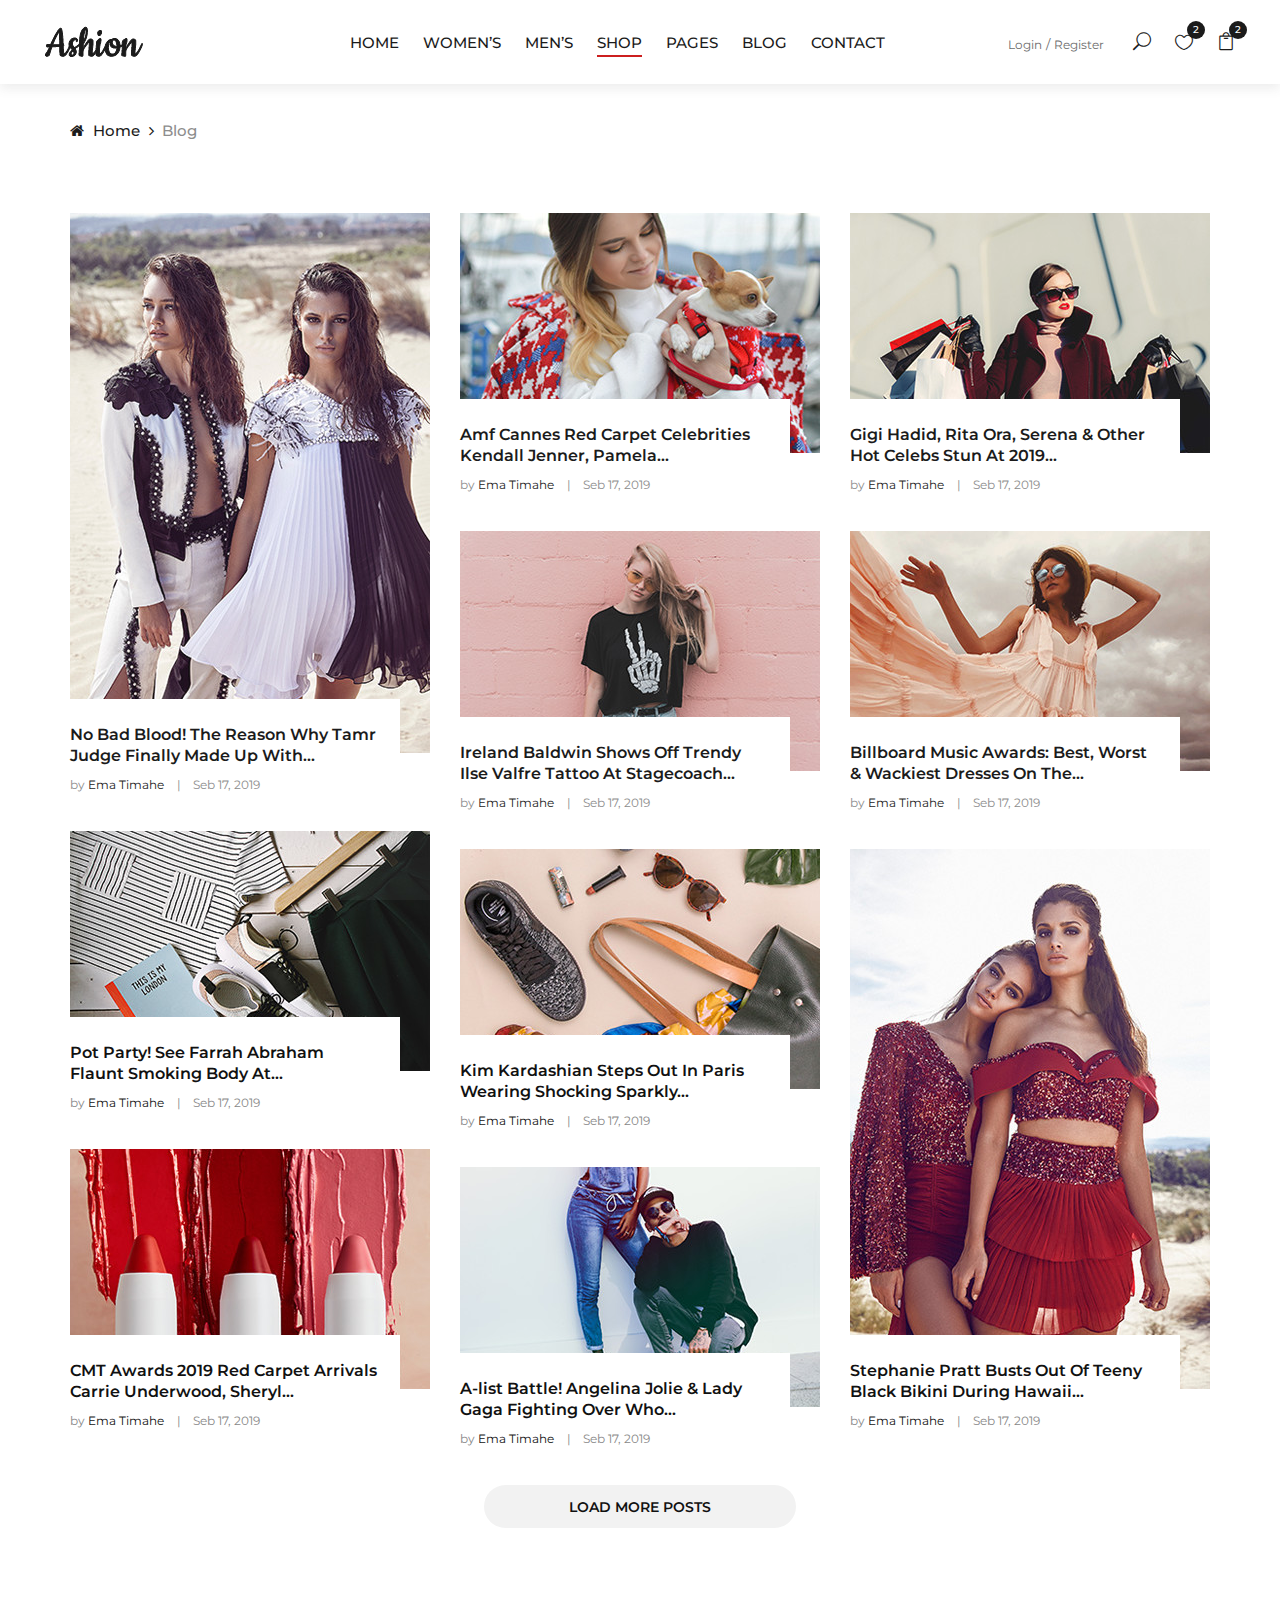
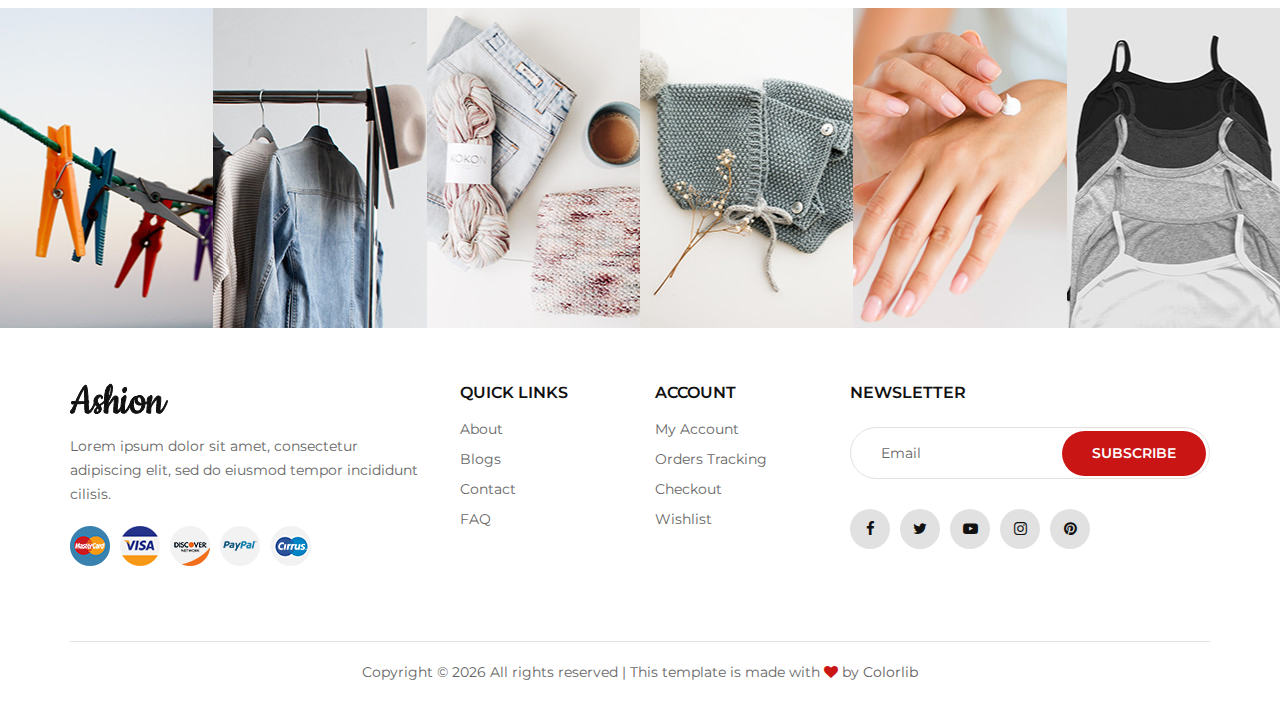
==== blog.html @ 464a0f7b "first commit" ====
<!DOCTYPE html>
<html lang="zxx">

<head>
    <meta charset="UTF-8">
    <meta name="description" content="Ashion Template">
    <meta name="keywords" content="Ashion, unica, creative, html">
    <meta name="viewport" content="width=device-width, initial-scale=1.0">
    <meta http-equiv="X-UA-Compatible" content="ie=edge">
    <title>Ashion | Template</title>

    <!-- Google Font -->
    <link href="https://fonts.googleapis.com/css2?family=Cookie&display=swap" rel="stylesheet">
    <link href="https://fonts.googleapis.com/css2?family=Montserrat:wght@400;500;600;700;800;900&display=swap"
    rel="stylesheet">

    <!-- Css Styles -->
    <link rel="stylesheet" href="css/bootstrap.min.css" type="text/css">
    <link rel="stylesheet" href="css/font-awesome.min.css" type="text/css">
    <link rel="stylesheet" href="css/elegant-icons.css" type="text/css">
    <link rel="stylesheet" href="css/jquery-ui.min.css" type="text/css">
    <link rel="stylesheet" href="css/magnific-popup.css" type="text/css">
    <link rel="stylesheet" href="css/owl.carousel.min.css" type="text/css">
    <link rel="stylesheet" href="css/slicknav.min.css" type="text/css">
    <link rel="stylesheet" href="css/style.css" type="text/css">
</head>

<body>
    <!-- Page Preloder -->
    <div id="preloder">
        <div class="loader"></div>
    </div>

    <!-- Offcanvas Menu Begin -->
    <div class="offcanvas-menu-overlay"></div>
    <div class="offcanvas-menu-wrapper">
        <div class="offcanvas__close">+</div>
        <ul class="offcanvas__widget">
            <li><span class="icon_search search-switch"></span></li>
            <li><a href="#"><span class="icon_heart_alt"></span>
                <div class="tip">2</div>
            </a></li>
            <li><a href="#"><span class="icon_bag_alt"></span>
                <div class="tip">2</div>
            </a></li>
        </ul>
        <div class="offcanvas__logo">
            <a href="./index.html"><img src="img/logo.png" alt=""></a>
        </div>
        <div id="mobile-menu-wrap"></div>
        <div class="offcanvas__auth">
            <a href="#">Login</a>
            <a href="#">Register</a>
        </div>
    </div>
    <!-- Offcanvas Menu End -->

    <!-- Header Section Begin -->
    <header class="header">
        <div class="container-fluid">
            <div class="row">
                <div class="col-xl-3 col-lg-2">
                    <div class="header__logo">
                        <a href="./index.html"><img src="img/logo.png" alt=""></a>
                    </div>
                </div>
                <div class="col-xl-6 col-lg-7">
                    <nav class="header__menu">
                        <ul>
                            <li><a href="./index.html">Home</a></li>
                            <li><a href="#">Women’s</a></li>
                            <li><a href="#">Men’s</a></li>
                            <li class="active"><a href="./shop.html">Shop</a></li>
                            <li><a href="#">Pages</a>
                                <ul class="dropdown">
                                    <li><a href="./product-details.html">Product Details</a></li>
                                    <li><a href="./shop-cart.html">Shop Cart</a></li>
                                    <li><a href="./checkout.html">Checkout</a></li>
                                    <li><a href="./blog-details.html">Blog Details</a></li>
                                </ul>
                            </li>
                            <li><a href="./blog.html">Blog</a></li>
                            <li><a href="./contact.html">Contact</a></li>
                        </ul>
                    </nav>
                </div>
                <div class="col-lg-3">
                    <div class="header__right">
                        <div class="header__right__auth">
                            <a href="#">Login</a>
                            <a href="#">Register</a>
                        </div>
                        <ul class="header__right__widget">
                            <li><span class="icon_search search-switch"></span></li>
                            <li><a href="#"><span class="icon_heart_alt"></span>
                                <div class="tip">2</div>
                            </a></li>
                            <li><a href="#"><span class="icon_bag_alt"></span>
                                <div class="tip">2</div>
                            </a></li>
                        </ul>
                    </div>
                </div>
            </div>
            <div class="canvas__open">
                <i class="fa fa-bars"></i>
            </div>
        </div>
    </header>
    <!-- Header Section End -->

    <!-- Breadcrumb Begin -->
    <div class="breadcrumb-option">
        <div class="container">
            <div class="row">
                <div class="col-lg-12">
                    <div class="breadcrumb__links">
                        <a href="./index.html"><i class="fa fa-home"></i> Home</a>
                        <span>Blog</span>
                    </div>
                </div>
            </div>
        </div>
    </div>
    <!-- Breadcrumb End -->

    <!-- Blog Section Begin -->
    <section class="blog spad">
        <div class="container">
            <div class="row">
                <div class="col-lg-4 col-md-4 col-sm-6">
                    <div class="blog__item">
                        <div class="blog__item__pic large__item set-bg" data-setbg="img/blog/blog-1.jpg"></div>
                        <div class="blog__item__text">
                            <h6><a href="#">No Bad Blood! The Reason Why Tamr Judge Finally Made Up With...</a></h6>
                            <ul>
                                <li>by <span>Ema Timahe</span></li>
                                <li>Seb 17, 2019</li>
                            </ul>
                        </div>
                    </div>
                    <div class="blog__item">
                        <div class="blog__item__pic set-bg" data-setbg="img/blog/blog-7.jpg"></div>
                        <div class="blog__item__text">
                            <h6><a href="#">Pot Party! See Farrah Abraham Flaunt Smoking Body At...</a></h6>
                            <ul>
                                <li>by <span>Ema Timahe</span></li>
                                <li>Seb 17, 2019</li>
                            </ul>
                        </div>
                    </div>
                    <div class="blog__item">
                        <div class="blog__item__pic set-bg" data-setbg="img/blog/blog-9.jpg"></div>
                        <div class="blog__item__text">
                            <h6><a href="#">CMT Awards 2019 Red Carpet Arrivals Carrie Underwood, Sheryl...</a></h6>
                            <ul>
                                <li>by <span>Ema Timahe</span></li>
                                <li>Seb 17, 2019</li>
                            </ul>
                        </div>
                    </div>
                </div>
                <div class="col-lg-4 col-md-4 col-sm-6">
                    <div class="blog__item">
                        <div class="blog__item__pic set-bg" data-setbg="img/blog/blog-2.jpg"></div>
                        <div class="blog__item__text">
                            <h6><a href="#">Amf Cannes Red Carpet Celebrities Kendall Jenner, Pamela...</a></h6>
                            <ul>
                                <li>by <span>Ema Timahe</span></li>
                                <li>Seb 17, 2019</li>
                            </ul>
                        </div>
                    </div>
                    <div class="blog__item">
                        <div class="blog__item__pic set-bg" data-setbg="img/blog/blog-4.jpg"></div>
                        <div class="blog__item__text">
                            <h6><a href="#">Ireland Baldwin Shows Off Trendy Ilse Valfre Tattoo At Stagecoach...</a>
                            </h6>
                            <ul>
                                <li>by <span>Ema Timahe</span></li>
                                <li>Seb 17, 2019</li>
                            </ul>
                        </div>
                    </div>
                    <div class="blog__item">
                        <div class="blog__item__pic set-bg" data-setbg="img/blog/blog-8.jpg"></div>
                        <div class="blog__item__text">
                            <h6><a href="#">Kim Kardashian Steps Out In Paris Wearing Shocking Sparkly...</a></h6>
                            <ul>
                                <li>by <span>Ema Timahe</span></li>
                                <li>Seb 17, 2019</li>
                            </ul>
                        </div>
                    </div>
                    <div class="blog__item">
                        <div class="blog__item__pic set-bg" data-setbg="img/blog/blog-10.jpg"></div>
                        <div class="blog__item__text">
                            <h6><a href="#">A-list Battle! Angelina Jolie & Lady Gaga Fighting Over Who...</a></h6>
                            <ul>
                                <li>by <span>Ema Timahe</span></li>
                                <li>Seb 17, 2019</li>
                            </ul>
                        </div>
                    </div>
                </div>
                <div class="col-lg-4 col-md-4 col-sm-6">
                    <div class="blog__item">
                        <div class="blog__item__pic set-bg" data-setbg="img/blog/blog-3.jpg"></div>
                        <div class="blog__item__text">
                            <h6><a href="#">Gigi Hadid, Rita Ora, Serena & Other Hot Celebs Stun At 2019...</a></h6>
                            <ul>
                                <li>by <span>Ema Timahe</span></li>
                                <li>Seb 17, 2019</li>
                            </ul>
                        </div>
                    </div>
                    <div class="blog__item">
                        <div class="blog__item__pic set-bg" data-setbg="img/blog/blog-5.jpg"></div>
                        <div class="blog__item__text">
                            <h6><a href="#">Billboard Music Awards: Best, Worst & Wackiest Dresses On The...</a></h6>
                            <ul>
                                <li>by <span>Ema Timahe</span></li>
                                <li>Seb 17, 2019</li>
                            </ul>
                        </div>
                    </div>
                    <div class="blog__item">
                        <div class="blog__item__pic large__item set-bg" data-setbg="img/blog/blog-6.jpg"></div>
                        <div class="blog__item__text">
                            <h6><a href="#">Stephanie Pratt Busts Out Of Teeny Black Bikini During Hawaii...</a></h6>
                            <ul>
                                <li>by <span>Ema Timahe</span></li>
                                <li>Seb 17, 2019</li>
                            </ul>
                        </div>
                    </div>
                </div>
                <div class="col-lg-12 text-center">
                    <a href="#" class="primary-btn load-btn">Load more posts</a>
                </div>
            </div>
        </div>
    </section>
    <!-- Blog Section End -->

    <!-- Instagram Begin -->
    <div class="instagram">
        <div class="container-fluid">
            <div class="row">
                <div class="col-lg-2 col-md-4 col-sm-4 p-0">
                    <div class="instagram__item set-bg" data-setbg="img/instagram/insta-1.jpg">
                        <div class="instagram__text">
                            <i class="fa fa-instagram"></i>
                            <a href="#">@ ashion_shop</a>
                        </div>
                    </div>
                </div>
                <div class="col-lg-2 col-md-4 col-sm-4 p-0">
                    <div class="instagram__item set-bg" data-setbg="img/instagram/insta-2.jpg">
                        <div class="instagram__text">
                            <i class="fa fa-instagram"></i>
                            <a href="#">@ ashion_shop</a>
                        </div>
                    </div>
                </div>
                <div class="col-lg-2 col-md-4 col-sm-4 p-0">
                    <div class="instagram__item set-bg" data-setbg="img/instagram/insta-3.jpg">
                        <div class="instagram__text">
                            <i class="fa fa-instagram"></i>
                            <a href="#">@ ashion_shop</a>
                        </div>
                    </div>
                </div>
                <div class="col-lg-2 col-md-4 col-sm-4 p-0">
                    <div class="instagram__item set-bg" data-setbg="img/instagram/insta-4.jpg">
                        <div class="instagram__text">
                            <i class="fa fa-instagram"></i>
                            <a href="#">@ ashion_shop</a>
                        </div>
                    </div>
                </div>
                <div class="col-lg-2 col-md-4 col-sm-4 p-0">
                    <div class="instagram__item set-bg" data-setbg="img/instagram/insta-5.jpg">
                        <div class="instagram__text">
                            <i class="fa fa-instagram"></i>
                            <a href="#">@ ashion_shop</a>
                        </div>
                    </div>
                </div>
                <div class="col-lg-2 col-md-4 col-sm-4 p-0">
                    <div class="instagram__item set-bg" data-setbg="img/instagram/insta-6.jpg">
                        <div class="instagram__text">
                            <i class="fa fa-instagram"></i>
                            <a href="#">@ ashion_shop</a>
                        </div>
                    </div>
                </div>
            </div>
        </div>
    </div>
    <!-- Instagram End -->

    <!-- Footer Section Begin -->
    <footer class="footer">
        <div class="container">
            <div class="row">
                <div class="col-lg-4 col-md-6 col-sm-7">
                    <div class="footer__about">
                        <div class="footer__logo">
                            <a href="./index.html"><img src="img/logo.png" alt=""></a>
                        </div>
                        <p>Lorem ipsum dolor sit amet, consectetur adipiscing elit, sed do eiusmod tempor incididunt
                        cilisis.</p>
                        <div class="footer__payment">
                            <a href="#"><img src="img/payment/payment-1.png" alt=""></a>
                            <a href="#"><img src="img/payment/payment-2.png" alt=""></a>
                            <a href="#"><img src="img/payment/payment-3.png" alt=""></a>
                            <a href="#"><img src="img/payment/payment-4.png" alt=""></a>
                            <a href="#"><img src="img/payment/payment-5.png" alt=""></a>
                        </div>
                    </div>
                </div>
                <div class="col-lg-2 col-md-3 col-sm-5">
                    <div class="footer__widget">
                        <h6>Quick links</h6>
                        <ul>
                            <li><a href="#">About</a></li>
                            <li><a href="#">Blogs</a></li>
                            <li><a href="#">Contact</a></li>
                            <li><a href="#">FAQ</a></li>
                        </ul>
                    </div>
                </div>
                <div class="col-lg-2 col-md-3 col-sm-4">
                    <div class="footer__widget">
                        <h6>Account</h6>
                        <ul>
                            <li><a href="#">My Account</a></li>
                            <li><a href="#">Orders Tracking</a></li>
                            <li><a href="#">Checkout</a></li>
                            <li><a href="#">Wishlist</a></li>
                        </ul>
                    </div>
                </div>
                <div class="col-lg-4 col-md-8 col-sm-8">
                    <div class="footer__newslatter">
                        <h6>NEWSLETTER</h6>
                        <form action="#">
                            <input type="text" placeholder="Email">
                            <button type="submit" class="site-btn">Subscribe</button>
                        </form>
                        <div class="footer__social">
                            <a href="#"><i class="fa fa-facebook"></i></a>
                            <a href="#"><i class="fa fa-twitter"></i></a>
                            <a href="#"><i class="fa fa-youtube-play"></i></a>
                            <a href="#"><i class="fa fa-instagram"></i></a>
                            <a href="#"><i class="fa fa-pinterest"></i></a>
                        </div>
                    </div>
                </div>
            </div>
            <div class="row">
                <div class="col-lg-12">
                    <!-- Link back to Colorlib can't be removed. Template is licensed under CC BY 3.0. -->
                    <div class="footer__copyright__text">
                        <p>Copyright &copy; <script>document.write(new Date().getFullYear());</script> All rights reserved | This template is made with <i class="fa fa-heart" aria-hidden="true"></i> by <a href="https://colorlib.com" target="_blank">Colorlib</a></p>
                    </div>
                    <!-- Link back to Colorlib can't be removed. Template is licensed under CC BY 3.0. -->
                </div>
            </div>
        </div>
    </footer>
    <!-- Footer Section End -->

    <!-- Search Begin -->
    <div class="search-model">
        <div class="h-100 d-flex align-items-center justify-content-center">
            <div class="search-close-switch">+</div>
            <form class="search-model-form">
                <input type="text" id="search-input" placeholder="Search here.....">
            </form>
        </div>
    </div>
    <!-- Search End -->

    <!-- Js Plugins -->
    <script src="js/jquery-3.3.1.min.js"></script>
    <script src="js/bootstrap.min.js"></script>
    <script src="js/jquery.magnific-popup.min.js"></script>
    <script src="js/jquery-ui.min.js"></script>
    <script src="js/mixitup.min.js"></script>
    <script src="js/jquery.countdown.min.js"></script>
    <script src="js/jquery.slicknav.js"></script>
    <script src="js/owl.carousel.min.js"></script>
    <script src="js/jquery.nicescroll.min.js"></script>
    <script src="js/main.js"></script>
</body>

</html>
---- css/elegant-icons.css ----
@font-face {
	font-family: 'ElegantIcons';
	src:url('../fonts/ElegantIcons.eot');
	src:url('../fonts/ElegantIcons.eot?#iefix') format('embedded-opentype'),
		url('../fonts/ElegantIcons.woff') format('woff'),
		url('../fonts/ElegantIcons.ttf') format('truetype'),
		url('../fonts/ElegantIcons.svg#ElegantIcons') format('svg');
	font-weight: normal;
	font-style: normal;
}

/* Use the following CSS code if you want to use data attributes for inserting your icons */
[data-icon]:before {
	font-family: 'ElegantIcons';
	content: attr(data-icon);
	speak: none;
	font-weight: normal;
	font-variant: normal;
	text-transform: none;
	line-height: 1;
	-webkit-font-smoothing: antialiased;
	-moz-osx-font-smoothing: grayscale;
}

/* Use the following CSS code if you want to have a class per icon */
/*
Instead of a list of all class selectors,
you can use the generic selector below, but it's slower:
[class*="your-class-prefix"] {
*/
.arrow_up, .arrow_down, .arrow_left, .arrow_right, .arrow_left-up, .arrow_right-up, .arrow_right-down, .arrow_left-down, .arrow-up-down, .arrow_up-down_alt, .arrow_left-right_alt, .arrow_left-right, .arrow_expand_alt2, .arrow_expand_alt, .arrow_condense, .arrow_expand, .arrow_move, .arrow_carrot-up, .arrow_carrot-down, .arrow_carrot-left, .arrow_carrot-right, .arrow_carrot-2up, .arrow_carrot-2down, .arrow_carrot-2left, .arrow_carrot-2right, .arrow_carrot-up_alt2, .arrow_carrot-down_alt2, .arrow_carrot-left_alt2, .arrow_carrot-right_alt2, .arrow_carrot-2up_alt2, .arrow_carrot-2down_alt2, .arrow_carrot-2left_alt2, .arrow_carrot-2right_alt2, .arrow_triangle-up, .arrow_triangle-down, .arrow_triangle-left, .arrow_triangle-right, .arrow_triangle-up_alt2, .arrow_triangle-down_alt2, .arrow_triangle-left_alt2, .arrow_triangle-right_alt2, .arrow_back, .icon_minus-06, .icon_plus, .icon_close, .icon_check, .icon_minus_alt2, .icon_plus_alt2, .icon_close_alt2, .icon_check_alt2, .icon_zoom-out_alt, .icon_zoom-in_alt, .icon_search, .icon_box-empty, .icon_box-selected, .icon_minus-box, .icon_plus-box, .icon_box-checked, .icon_circle-empty, .icon_circle-slelected, .icon_stop_alt2, .icon_stop, .icon_pause_alt2, .icon_pause, .icon_menu, .icon_menu-square_alt2, .icon_menu-circle_alt2, .icon_ul, .icon_ol, .icon_adjust-horiz, .icon_adjust-vert, .icon_document_alt, .icon_documents_alt, .icon_pencil, .icon_pencil-edit_alt, .icon_pencil-edit, .icon_folder-alt, .icon_folder-open_alt, .icon_folder-add_alt, .icon_info_alt, .icon_error-oct_alt, .icon_error-circle_alt, .icon_error-triangle_alt, .icon_question_alt2, .icon_question, .icon_comment_alt, .icon_chat_alt, .icon_vol-mute_alt, .icon_volume-low_alt, .icon_volume-high_alt, .icon_quotations, .icon_quotations_alt2, .icon_clock_alt, .icon_lock_alt, .icon_lock-open_alt, .icon_key_alt, .icon_cloud_alt, .icon_cloud-upload_alt, .icon_cloud-download_alt, .icon_image, .icon_images, .icon_lightbulb_alt, .icon_gift_alt, .icon_house_alt, .icon_genius, .icon_mobile, .icon_tablet, .icon_laptop, .icon_desktop, .icon_camera_alt, .icon_mail_alt, .icon_cone_alt, .icon_ribbon_alt, .icon_bag_alt, .icon_creditcard, .icon_cart_alt, .icon_paperclip, .icon_tag_alt, .icon_tags_alt, .icon_trash_alt, .icon_cursor_alt, .icon_mic_alt, .icon_compass_alt, .icon_pin_alt, .icon_pushpin_alt, .icon_map_alt, .icon_drawer_alt, .icon_toolbox_alt, .icon_book_alt, .icon_calendar, .icon_film, .icon_table, .icon_contacts_alt, .icon_headphones, .icon_lifesaver, .icon_piechart, .icon_refresh, .icon_link_alt, .icon_link, .icon_loading, .icon_blocked, .icon_archive_alt, .icon_heart_alt, .icon_star_alt, .icon_star-half_alt, .icon_star, .icon_star-half, .icon_tools, .icon_tool, .icon_cog, .icon_cogs, .arrow_up_alt, .arrow_down_alt, .arrow_left_alt, .arrow_right_alt, .arrow_left-up_alt, .arrow_right-up_alt, .arrow_right-down_alt, .arrow_left-down_alt, .arrow_condense_alt, .arrow_expand_alt3, .arrow_carrot_up_alt, .arrow_carrot-down_alt, .arrow_carrot-left_alt, .arrow_carrot-right_alt, .arrow_carrot-2up_alt, .arrow_carrot-2dwnn_alt, .arrow_carrot-2left_alt, .arrow_carrot-2right_alt, .arrow_triangle-up_alt, .arrow_triangle-down_alt, .arrow_triangle-left_alt, .arrow_triangle-right_alt, .icon_minus_alt, .icon_plus_alt, .icon_close_alt, .icon_check_alt, .icon_zoom-out, .icon_zoom-in, .icon_stop_alt, .icon_menu-square_alt, .icon_menu-circle_alt, .icon_document, .icon_documents, .icon_pencil_alt, .icon_folder, .icon_folder-open, .icon_folder-add, .icon_folder_upload, .icon_folder_download, .icon_info, .icon_error-circle, .icon_error-oct, .icon_error-triangle, .icon_question_alt, .icon_comment, .icon_chat, .icon_vol-mute, .icon_volume-low, .icon_volume-high, .icon_quotations_alt, .icon_clock, .icon_lock, .icon_lock-open, .icon_key, .icon_cloud, .icon_cloud-upload, .icon_cloud-download, .icon_lightbulb, .icon_gift, .icon_house, .icon_camera, .icon_mail, .icon_cone, .icon_ribbon, .icon_bag, .icon_cart, .icon_tag, .icon_tags, .icon_trash, .icon_cursor, .icon_mic, .icon_compass, .icon_pin, .icon_pushpin, .icon_map, .icon_drawer, .icon_toolbox, .icon_book, .icon_contacts, .icon_archive, .icon_heart, .icon_profile, .icon_group, .icon_grid-2x2, .icon_grid-3x3, .icon_music, .icon_pause_alt, .icon_phone, .icon_upload, .icon_download, .social_facebook, .social_twitter, .social_pinterest, .social_googleplus, .social_tumblr, .social_tumbleupon, .social_wordpress, .social_instagram, .social_dribbble, .social_vimeo, .social_linkedin, .social_rss, .social_deviantart, .social_share, .social_myspace, .social_skype, .social_youtube, .social_picassa, .social_googledrive, .social_flickr, .social_blogger, .social_spotify, .social_delicious, .social_facebook_circle, .social_twitter_circle, .social_pinterest_circle, .social_googleplus_circle, .social_tumblr_circle, .social_stumbleupon_circle, .social_wordpress_circle, .social_instagram_circle, .social_dribbble_circle, .social_vimeo_circle, .social_linkedin_circle, .social_rss_circle, .social_deviantart_circle, .social_share_circle, .social_myspace_circle, .social_skype_circle, .social_youtube_circle, .social_picassa_circle, .social_googledrive_alt2, .social_flickr_circle, .social_blogger_circle, .social_spotify_circle, .social_delicious_circle, .social_facebook_square, .social_twitter_square, .social_pinterest_square, .social_googleplus_square, .social_tumblr_square, .social_stumbleupon_square, .social_wordpress_square, .social_instagram_square, .social_dribbble_square, .social_vimeo_square, .social_linkedin_square, .social_rss_square, .social_deviantart_square, .social_share_square, .social_myspace_square, .social_skype_square, .social_youtube_square, .social_picassa_square, .social_googledrive_square, .social_flickr_square, .social_blogger_square, .social_spotify_square, .social_delicious_square, .icon_printer, .icon_calulator, .icon_building, .icon_floppy, .icon_drive, .icon_search-2, .icon_id, .icon_id-2, .icon_puzzle, .icon_like, .icon_dislike, .icon_mug, .icon_currency, .icon_wallet, .icon_pens, .icon_easel, .icon_flowchart, .icon_datareport, .icon_briefcase, .icon_shield, .icon_percent, .icon_globe, .icon_globe-2, .icon_target, .icon_hourglass, .icon_balance, .icon_rook, .icon_printer-alt, .icon_calculator_alt, .icon_building_alt, .icon_floppy_alt, .icon_drive_alt, .icon_search_alt, .icon_id_alt, .icon_id-2_alt, .icon_puzzle_alt, .icon_like_alt, .icon_dislike_alt, .icon_mug_alt, .icon_currency_alt, .icon_wallet_alt, .icon_pens_alt, .icon_easel_alt, .icon_flowchart_alt, .icon_datareport_alt, .icon_briefcase_alt, .icon_shield_alt, .icon_percent_alt, .icon_globe_alt, .icon_clipboard {
	font-family: 'ElegantIcons';
	speak: none;
	font-style: normal;
	font-weight: normal;
	font-variant: normal;
	text-transform: none;
	line-height: 1;
	-webkit-font-smoothing: antialiased;
}
.arrow_up:before {
	content: "\21";
}
.arrow_down:before {
	content: "\22";
}
.arrow_left:before {
	content: "\23";
}
.arrow_right:before {
	content: "\24";
}
.arrow_left-up:before {
	content: "\25";
}
.arrow_right-up:before {
	content: "\26";
}
.arrow_right-down:before {
	content: "\27";
}
.arrow_left-down:before {
	content: "\28";
}
.arrow-up-down:before {
	content: "\29";
}
.arrow_up-down_alt:before {
	content: "\2a";
}
.arrow_left-right_alt:before {
	content: "\2b";
}
.arrow_left-right:before {
	content: "\2c";
}
.arrow_expand_alt2:before {
	content: "\2d";
}
.arrow_expand_alt:before {
	content: "\2e";
}
.arrow_condense:before {
	content: "\2f";
}
.arrow_expand:before {
	content: "\30";
}
.arrow_move:before {
	content: "\31";
}
.arrow_carrot-up:before {
	content: "\32";
}
.arrow_carrot-down:before {
	content: "\33";
}
.arrow_carrot-left:before {
	content: "\34";
}
.arrow_carrot-right:before {
	content: "\35";
}
.arrow_carrot-2up:before {
	content: "\36";
}
.arrow_carrot-2down:before {
	content: "\37";
}
.arrow_carrot-2left:before {
	content: "\38";
}
.arrow_carrot-2right:before {
	content: "\39";
}
.arrow_carrot-up_alt2:before {
	content: "\3a";
}
.arrow_carrot-down_alt2:before {
	content: "\3b";
}
.arrow_carrot-left_alt2:before {
	content: "\3c";
}
.arrow_carrot-right_alt2:before {
	content: "\3d";
}
.arrow_carrot-2up_alt2:before {
	content: "\3e";
}
.arrow_carrot-2down_alt2:before {
	content: "\3f";
}
.arrow_carrot-2left_alt2:before {
	content: "\40";
}
.arrow_carrot-2right_alt2:before {
	content: "\41";
}
.arrow_triangle-up:before {
	content: "\42";
}
.arrow_triangle-down:before {
	content: "\43";
}
.arrow_triangle-left:before {
	content: "\44";
}
.arrow_triangle-right:before {
	content: "\45";
}
.arrow_triangle-up_alt2:before {
	content: "\46";
}
.arrow_triangle-down_alt2:before {
	content: "\47";
}
.arrow_triangle-left_alt2:before {
	content: "\48";
}
.arrow_triangle-right_alt2:before {
	content: "\49";
}
.arrow_back:before {
	content: "\4a";
}
.icon_minus-06:before {
	content: "\4b";
}
.icon_plus:before {
	content: "\4c";
}
.icon_close:before {
	content: "\4d";
}
.icon_check:before {
	content: "\4e";
}
.icon_minus_alt2:before {
	content: "\4f";
}
.icon_plus_alt2:before {
	content: "\50";
}
.icon_close_alt2:before {
	content: "\51";
}
.icon_check_alt2:before {
	content: "\52";
}
.icon_zoom-out_alt:before {
	content: "\53";
}
.icon_zoom-in_alt:before {
	content: "\54";
}
.icon_search:before {
	content: "\55";
}
.icon_box-empty:before {
	content: "\56";
}
.icon_box-selected:before {
	content: "\57";
}
.icon_minus-box:before {
	content: "\58";
}
.icon_plus-box:before {
	content: "\59";
}
.icon_box-checked:before {
	content: "\5a";
}
.icon_circle-empty:before {
	content: "\5b";
}
.icon_circle-slelected:before {
	content: "\5c";
}
.icon_stop_alt2:before {
	content: "\5d";
}
.icon_stop:before {
	content: "\5e";
}
.icon_pause_alt2:before {
	content: "\5f";
}
.icon_pause:before {
	content: "\60";
}
.icon_menu:before {
	content: "\61";
}
.icon_menu-square_alt2:before {
	content: "\62";
}
.icon_menu-circle_alt2:before {
	content: "\63";
}
.icon_ul:before {
	content: "\64";
}
.icon_ol:before {
	content: "\65";
}
.icon_adjust-horiz:before {
	content: "\66";
}
.icon_adjust-vert:before {
	content: "\67";
}
.icon_document_alt:before {
	content: "\68";
}
.icon_documents_alt:before {
	content: "\69";
}
.icon_pencil:before {
	content: "\6a";
}
.icon_pencil-edit_alt:before {
	content: "\6b";
}
.icon_pencil-edit:before {
	content: "\6c";
}
.icon_folder-alt:before {
	content: "\6d";
}
.icon_folder-open_alt:before {
	content: "\6e";
}
.icon_folder-add_alt:before {
	content: "\6f";
}
.icon_info_alt:before {
	content: "\70";
}
.icon_error-oct_alt:before {
	content: "\71";
}
.icon_error-circle_alt:before {
	content: "\72";
}
.icon_error-triangle_alt:before {
	content: "\73";
}
.icon_question_alt2:before {
	content: "\74";
}
.icon_question:before {
	content: "\75";
}
.icon_comment_alt:before {
	content: "\76";
}
.icon_chat_alt:before {
	content: "\77";
}
.icon_vol-mute_alt:before {
	content: "\78";
}
.icon_volume-low_alt:before {
	content: "\79";
}
.icon_volume-high_alt:before {
	content: "\7a";
}
.icon_quotations:before {
	content: "\7b";
}
.icon_quotations_alt2:before {
	content: "\7c";
}
.icon_clock_alt:before {
	content: "\7d";
}
.icon_lock_alt:before {
	content: "\7e";
}
.icon_lock-open_alt:before {
	content: "\e000";
}
.icon_key_alt:before {
	content: "\e001";
}
.icon_cloud_alt:before {
	content: "\e002";
}
.icon_cloud-upload_alt:before {
	content: "\e003";
}
.icon_cloud-download_alt:before {
	content: "\e004";
}
.icon_image:before {
	content: "\e005";
}
.icon_images:before {
	content: "\e006";
}
.icon_lightbulb_alt:before {
	content: "\e007";
}
.icon_gift_alt:before {
	content: "\e008";
}
.icon_house_alt:before {
	content: "\e009";
}
.icon_genius:before {
	content: "\e00a";
}
.icon_mobile:before {
	content: "\e00b";
}
.icon_tablet:before {
	content: "\e00c";
}
.icon_laptop:before {
	content: "\e00d";
}
.icon_desktop:before {
	content: "\e00e";
}
.icon_camera_alt:before {
	content: "\e00f";
}
.icon_mail_alt:before {
	content: "\e010";
}
.icon_cone_alt:before {
	content: "\e011";
}
.icon_ribbon_alt:before {
	content: "\e012";
}
.icon_bag_alt:before {
	content: "\e013";
}
.icon_creditcard:before {
	content: "\e014";
}
.icon_cart_alt:before {
	content: "\e015";
}
.icon_paperclip:before {
	content: "\e016";
}
.icon_tag_alt:before {
	content: "\e017";
}
.icon_tags_alt:before {
	content: "\e018";
}
.icon_trash_alt:before {
	content: "\e019";
}
.icon_cursor_alt:before {
	content: "\e01a";
}
.icon_mic_alt:before {
	content: "\e01b";
}
.icon_compass_alt:before {
	content: "\e01c";
}
.icon_pin_alt:before {
	content: "\e01d";
}
.icon_pushpin_alt:before {
	content: "\e01e";
}
.icon_map_alt:before {
	content: "\e01f";
}
.icon_drawer_alt:before {
	content: "\e020";
}
.icon_toolbox_alt:before {
	content: "\e021";
}
.icon_book_alt:before {
	content: "\e022";
}
.icon_calendar:before {
	content: "\e023";
}
.icon_film:before {
	content: "\e024";
}
.icon_table:before {
	content: "\e025";
}
.icon_contacts_alt:before {
	content: "\e026";
}
.icon_headphones:before {
	content: "\e027";
}
.icon_lifesaver:before {
	content: "\e028";
}
.icon_piechart:before {
	content: "\e029";
}
.icon_refresh:before {
	content: "\e02a";
}
.icon_link_alt:before {
	content: "\e02b";
}
.icon_link:before {
	content: "\e02c";
}
.icon_loading:before {
	content: "\e02d";
}
.icon_blocked:before {
	content: "\e02e";
}
.icon_archive_alt:before {
	content: "\e02f";
}
.icon_heart_alt:before {
	content: "\e030";
}
.icon_star_alt:before {
	content: "\e031";
}
.icon_star-half_alt:before {
	content: "\e032";
}
.icon_star:before {
	content: "\e033";
}
.icon_star-half:before {
	content: "\e034";
}
.icon_tools:before {
	content: "\e035";
}
.icon_tool:before {
	content: "\e036";
}
.icon_cog:before {
	content: "\e037";
}
.icon_cogs:before {
	content: "\e038";
}
.arrow_up_alt:before {
	content: "\e039";
}
.arrow_down_alt:before {
	content: "\e03a";
}
.arrow_left_alt:before {
	content: "\e03b";
}
.arrow_right_alt:before {
	content: "\e03c";
}
.arrow_left-up_alt:before {
	content: "\e03d";
}
.arrow_right-up_alt:before {
	content: "\e03e";
}
.arrow_right-down_alt:before {
	content: "\e03f";
}
.arrow_left-down_alt:before {
	content: "\e040";
}
.arrow_condense_alt:before {
	content: "\e041";
}
.arrow_expand_alt3:before {
	content: "\e042";
}
.arrow_carrot_up_alt:before {
	content: "\e043";
}
.arrow_carrot-down_alt:before {
	content: "\e044";
}
.arrow_carrot-left_alt:before {
	content: "\e045";
}
.arrow_carrot-right_alt:before {
	content: "\e046";
}
.arrow_carrot-2up_alt:before {
	content: "\e047";
}
.arrow_carrot-2dwnn_alt:before {
	content: "\e048";
}
.arrow_carrot-2left_alt:before {
	content: "\e049";
}
.arrow_carrot-2right_alt:before {
	content: "\e04a";
}
.arrow_triangle-up_alt:before {
	content: "\e04b";
}
.arrow_triangle-down_alt:before {
	content: "\e04c";
}
.arrow_triangle-left_alt:before {
	content: "\e04d";
}
.arrow_triangle-right_alt:before {
	content: "\e04e";
}
.icon_minus_alt:before {
	content: "\e04f";
}
.icon_plus_alt:before {
	content: "\e050";
}
.icon_close_alt:before {
	content: "\e051";
}
.icon_check_alt:before {
	content: "\e052";
}
.icon_zoom-out:before {
	content: "\e053";
}
.icon_zoom-in:before {
	content: "\e054";
}
.icon_stop_alt:before {
	content: "\e055";
}
.icon_menu-square_alt:before {
	content: "\e056";
}
.icon_menu-circle_alt:before {
	content: "\e057";
}
.icon_document:before {
	content: "\e058";
}
.icon_documents:before {
	content: "\e059";
}
.icon_pencil_alt:before {
	content: "\e05a";
}
.icon_folder:before {
	content: "\e05b";
}
.icon_folder-open:before {
	content: "\e05c";
}
.icon_folder-add:before {
	content: "\e05d";
}
.icon_folder_upload:before {
	content: "\e05e";
}
.icon_folder_download:before {
	content: "\e05f";
}
.icon_info:before {
	content: "\e060";
}
.icon_error-circle:before {
	content: "\e061";
}
.icon_error-oct:before {
	content: "\e062";
}
.icon_error-triangle:before {
	content: "\e063";
}
.icon_question_alt:before {
	content: "\e064";
}
.icon_comment:before {
	content: "\e065";
}
.icon_chat:before {
	content: "\e066";
}
.icon_vol-mute:before {
	content: "\e067";
}
.icon_volume-low:before {
	content: "\e068";
}
.icon_volume-high:before {
	content: "\e069";
}
.icon_quotations_alt:before {
	content: "\e06a";
}
.icon_clock:before {
	content: "\e06b";
}
.icon_lock:before {
	content: "\e06c";
}
.icon_lock-open:before {
	content: "\e06d";
}
.icon_key:before {
	content: "\e06e";
}
.icon_cloud:before {
	content: "\e06f";
}
.icon_cloud-upload:before {
	content: "\e070";
}
.icon_cloud-download:before {
	content: "\e071";
}
.icon_lightbulb:before {
	content: "\e072";
}
.icon_gift:before {
	content: "\e073";
}
.icon_house:before {
	content: "\e074";
}
.icon_camera:before {
	content: "\e075";
}
.icon_mail:before {
	content: "\e076";
}
.icon_cone:before {
	content: "\e077";
}
.icon_ribbon:before {
	content: "\e078";
}
.icon_bag:before {
	content: "\e079";
}
.icon_cart:before {
	content: "\e07a";
}
.icon_tag:before {
	content: "\e07b";
}
.icon_tags:before {
	content: "\e07c";
}
.icon_trash:before {
	content: "\e07d";
}
.icon_cursor:before {
	content: "\e07e";
}
.icon_mic:before {
	content: "\e07f";
}
.icon_compass:before {
	content: "\e080";
}
.icon_pin:before {
	content: "\e081";
}
.icon_pushpin:before {
	content: "\e082";
}
.icon_map:before {
	content: "\e083";
}
.icon_drawer:before {
	content: "\e084";
}
.icon_toolbox:before {
	content: "\e085";
}
.icon_book:before {
	content: "\e086";
}
.icon_contacts:before {
	content: "\e087";
}
.icon_archive:before {
	content: "\e088";
}
.icon_heart:before {
	content: "\e089";
}
.icon_profile:before {
	content: "\e08a";
}
.icon_group:before {
	content: "\e08b";
}
.icon_grid-2x2:before {
	content: "\e08c";
}
.icon_grid-3x3:before {
	content: "\e08d";
}
.icon_music:before {
	content: "\e08e";
}
.icon_pause_alt:before {
	content: "\e08f";
}
.icon_phone:before {
	content: "\e090";
}
.icon_upload:before {
	content: "\e091";
}
.icon_download:before {
	content: "\e092";
}
.social_facebook:before {
	content: "\e093";
}
.social_twitter:before {
	content: "\e094";
}
.social_pinterest:before {
	content: "\e095";
}
.social_googleplus:before {
	content: "\e096";
}
.social_tumblr:before {
	content: "\e097";
}
.social_tumbleupon:before {
	content: "\e098";
}
.social_wordpress:before {
	content: "\e099";
}
.social_instagram:before {
	content: "\e09a";
}
.social_dribbble:before {
	content: "\e09b";
}
.social_vimeo:before {
	content: "\e09c";
}
.social_linkedin:before {
	content: "\e09d";
}
.social_rss:before {
	content: "\e09e";
}
.social_deviantart:before {
	content: "\e09f";
}
.social_share:before {
	content: "\e0a0";
}
.social_myspace:before {
	content: "\e0a1";
}
.social_skype:before {
	content: "\e0a2";
}
.social_youtube:before {
	content: "\e0a3";
}
.social_picassa:before {
	content: "\e0a4";
}
.social_googledrive:before {
	content: "\e0a5";
}
.social_flickr:before {
	content: "\e0a6";
}
.social_blogger:before {
	content: "\e0a7";
}
.social_spotify:before {
	content: "\e0a8";
}
.social_delicious:before {
	content: "\e0a9";
}
.social_facebook_circle:before {
	content: "\e0aa";
}
.social_twitter_circle:before {
	content: "\e0ab";
}
.social_pinterest_circle:before {
	content: "\e0ac";
}
.social_googleplus_circle:before {
	content: "\e0ad";
}
.social_tumblr_circle:before {
	content: "\e0ae";
}
.social_stumbleupon_circle:before {
	content: "\e0af";
}
.social_wordpress_circle:before {
	content: "\e0b0";
}
.social_instagram_circle:before {
	content: "\e0b1";
}
.social_dribbble_circle:before {
	content: "\e0b2";
}
.social_vimeo_circle:before {
	content: "\e0b3";
}
.social_linkedin_circle:before {
	content: "\e0b4";
}
.social_rss_circle:before {
	content: "\e0b5";
}
.social_deviantart_circle:before {
	content: "\e0b6";
}
.social_share_circle:before {
	content: "\e0b7";
}
.social_myspace_circle:before {
	content: "\e0b8";
}
.social_skype_circle:before {
	content: "\e0b9";
}
.social_youtube_circle:before {
	content: "\e0ba";
}
.social_picassa_circle:before {
	content: "\e0bb";
}
.social_googledrive_alt2:before {
	content: "\e0bc";
}
.social_flickr_circle:before {
	content: "\e0bd";
}
.social_blogger_circle:before {
	content: "\e0be";
}
.social_spotify_circle:before {
	content: "\e0bf";
}
.social_delicious_circle:before {
	content: "\e0c0";
}
.social_facebook_square:before {
	content: "\e0c1";
}
.social_twitter_square:before {
	content: "\e0c2";
}
.social_pinterest_square:before {
	content: "\e0c3";
}
.social_googleplus_square:before {
	content: "\e0c4";
}
.social_tumblr_square:before {
	content: "\e0c5";
}
.social_stumbleupon_square:before {
	content: "\e0c6";
}
.social_wordpress_square:before {
	content: "\e0c7";
}
.social_instagram_square:before {
	content: "\e0c8";
}
.social_dribbble_square:before {
	content: "\e0c9";
}
.social_vimeo_square:before {
	content: "\e0ca";
}
.social_linkedin_square:before {
	content: "\e0cb";
}
.social_rss_square:before {
	content: "\e0cc";
}
.social_deviantart_square:before {
	content: "\e0cd";
}
.social_share_square:before {
	content: "\e0ce";
}
.social_myspace_square:before {
	content: "\e0cf";
}
.social_skype_square:before {
	content: "\e0d0";
}
.social_youtube_square:before {
	content: "\e0d1";
}
.social_picassa_square:before {
	content: "\e0d2";
}
.social_googledrive_square:before {
	content: "\e0d3";
}
.social_flickr_square:before {
	content: "\e0d4";
}
.social_blogger_square:before {
	content: "\e0d5";
}
.social_spotify_square:before {
	content: "\e0d6";
}
.social_delicious_square:before {
	content: "\e0d7";
}
.icon_printer:before {
	content: "\e103";
}
.icon_calulator:before {
	content: "\e0ee";
}
.icon_building:before {
	content: "\e0ef";
}
.icon_floppy:before {
	content: "\e0e8";
}
.icon_drive:before {
	content: "\e0ea";
}
.icon_search-2:before {
	content: "\e101";
}
.icon_id:before {
	content: "\e107";
}
.icon_id-2:before {
	content: "\e108";
}
.icon_puzzle:before {
	content: "\e102";
}
.icon_like:before {
	content: "\e106";
}
.icon_dislike:before {
	content: "\e0eb";
}
.icon_mug:before {
	content: "\e105";
}
.icon_currency:before {
	content: "\e0ed";
}
.icon_wallet:before {
	content: "\e100";
}
.icon_pens:before {
	content: "\e104";
}
.icon_easel:before {
	content: "\e0e9";
}
.icon_flowchart:before {
	content: "\e109";
}
.icon_datareport:before {
	content: "\e0ec";
}
.icon_briefcase:before {
	content: "\e0fe";
}
.icon_shield:before {
	content: "\e0f6";
}
.icon_percent:before {
	content: "\e0fb";
}
.icon_globe:before {
	content: "\e0e2";
}
.icon_globe-2:before {
	content: "\e0e3";
}
.icon_target:before {
	content: "\e0f5";
}
.icon_hourglass:before {
	content: "\e0e1";
}
.icon_balance:before {
	content: "\e0ff";
}
.icon_rook:before {
	content: "\e0f8";
}
.icon_printer-alt:before {
	content: "\e0fa";
}
.icon_calculator_alt:before {
	content: "\e0e7";
}
.icon_building_alt:before {
	content: "\e0fd";
}
.icon_floppy_alt:before {
	content: "\e0e4";
}
.icon_drive_alt:before {
	content: "\e0e5";
}
.icon_search_alt:before {
	content: "\e0f7";
}
.icon_id_alt:before {
	content: "\e0e0";
}
.icon_id-2_alt:before {
	content: "\e0fc";
}
.icon_puzzle_alt:before {
	content: "\e0f9";
}
.icon_like_alt:before {
	content: "\e0dd";
}
.icon_dislike_alt:before {
	content: "\e0f1";
}
.icon_mug_alt:before {
	content: "\e0dc";
}
.icon_currency_alt:before {
	content: "\e0f3";
}
.icon_wallet_alt:before {
	content: "\e0d8";
}
.icon_pens_alt:before {
	content: "\e0db";
}
.icon_easel_alt:before {
	content: "\e0f0";
}
.icon_flowchart_alt:before {
	content: "\e0df";
}
.icon_datareport_alt:before {
	content: "\e0f2";
}
.icon_briefcase_alt:before {
	content: "\e0f4";
}
.icon_shield_alt:before {
	content: "\e0d9";
}
.icon_percent_alt:before {
	content: "\e0da";
}
.icon_globe_alt:before {
	content: "\e0de";
}
.icon_clipboard:before {
	content: "\e0e6";
}


	.glyph {
		float: left;
		text-align: center;
		padding: .75em;
		margin: .4em 1.5em .75em 0;
		width: 6em;
text-shadow: none;
	}
        .glyph_big {
        font-size: 128px;
        color: #59c5dc;
        float: left;
        margin-right: 20px;
        }

        .glyph div { padding-bottom: 10px;}

	.glyph input {
		font-family: consolas, monospace;
		font-size: 12px;
		width: 100%;
		text-align: center;
		border: 0;
		box-shadow: 0 0 0 1px #ccc;
		padding: .2em;
                -moz-border-radius: 5px;
                -webkit-border-radius: 5px;
	}
	.centered {
		margin-left: auto;
		margin-right: auto;
	}
	.glyph .fs1 {
		font-size: 2em;
	}
---- css/style.css ----
/******************************************************************
  Template Name: Ashion
  Description: Ashion ecommerce template
  Author: Colorib
  Author URI: https://colorlib.com/
  Version: 1.0
  Created: Colorib
******************************************************************/

/*------------------------------------------------------------------
[Table of contents]

1.  Template default CSS
	1.1	Variables
	1.2	Mixins
	1.3	Flexbox
	1.4	Reset
2.  Helper Css
3.  Header Section
4.  Categories Section
5.  Product Section
6.  Banner Section
7.  Countdown Section
8.  Instagram
9.  Contact
10.  Footer Style
-------------------------------------------------------------------*/

/*----------------------------------------*/

/* Template default CSS
/*----------------------------------------*/

html,
body {
	height: 100%;
	font-family: "Montserrat", sans-serif;
	-webkit-font-smoothing: antialiased;
}

h1,
h2,
h3,
h4,
h5,
h6 {
	margin: 0;
	color: #111111;
	font-weight: 400;
	font-family: "Montserrat", sans-serif;
}

h1 {
	font-size: 70px;
}

h2 {
	font-size: 36px;
}

h3 {
	font-size: 30px;
}

h4 {
	font-size: 24px;
}

h5 {
	font-size: 18px;
}

h6 {
	font-size: 16px;
}

p {
	font-size: 14px;
	font-family: "Montserrat", sans-serif;
	color: #666666;
	font-weight: 400;
	line-height: 24px;
	margin: 0 0 15px 0;
}

img {
	max-width: 100%;
}

input:focus,
select:focus,
button:focus,
textarea:focus {
	outline: none;
}

a:hover,
a:focus {
	text-decoration: none;
	outline: none;
}

ul,
ol {
	padding: 0;
	margin: 0;
}

/*---------------------
  Helper CSS
-----------------------*/

.section-title {
	margin-bottom: 45px;
}

.section-title h4 {
	color: #111111;
	font-weight: 600;
	text-transform: uppercase;
	position: relative;
	display: inline-block;
}

.section-title h4:after {
	position: absolute;
	left: 0;
	bottom: -4px;
	height: 2px;
	width: 70px;
	background: #ca1515;
	content: "";
}

.set-bg {
	background-repeat: no-repeat;
	background-size: cover;
	background-position: top center;
}

.spad {
	padding-top: 100px;
	padding-bottom: 100px;
}

.text-white h1,
.text-white h2,
.text-white h3,
.text-white h4,
.text-white h5,
.text-white h6,
.text-white p,
.text-white span,
.text-white li,
.text-white a {
	color: #fff;
}

/* buttons */

.primary-btn {
	display: inline-block;
	font-size: 14px;
	text-transform: uppercase;
	font-weight: 600;
	padding: 12px 30px 10px;
	color: #ffffff;
	background: #ca1515;
}

.site-btn {
	font-size: 14px;
	color: #ffffff;
	background: #ca1515;
	font-weight: 600;
	border: none;
	text-transform: uppercase;
	display: inline-block;
	padding: 12px 30px;
	border-radius: 50px;
}

/* Preloder */

#preloder {
	position: fixed;
	width: 100%;
	height: 100%;
	top: 0;
	left: 0;
	z-index: 999999;
	background: #ffffff;
}

.loader {
	width: 40px;
	height: 40px;
	position: absolute;
	top: 50%;
	left: 50%;
	margin-top: -13px;
	margin-left: -13px;
	border-radius: 60px;
	animation: loader 0.8s linear infinite;
	-webkit-animation: loader 0.8s linear infinite;
}

@keyframes loader {
	0% {
		-webkit-transform: rotate(0deg);
		transform: rotate(0deg);
		border: 4px solid #f44336;
		border-left-color: transparent;
	}
	50% {
		-webkit-transform: rotate(180deg);
		transform: rotate(180deg);
		border: 4px solid #673ab7;
		border-left-color: transparent;
	}
	100% {
		-webkit-transform: rotate(360deg);
		transform: rotate(360deg);
		border: 4px solid #f44336;
		border-left-color: transparent;
	}
}

@-webkit-keyframes loader {
	0% {
		-webkit-transform: rotate(0deg);
		border: 4px solid #f44336;
		border-left-color: transparent;
	}
	50% {
		-webkit-transform: rotate(180deg);
		border: 4px solid #673ab7;
		border-left-color: transparent;
	}
	100% {
		-webkit-transform: rotate(360deg);
		border: 4px solid #f44336;
		border-left-color: transparent;
	}
}

.spacial-controls {
	position: fixed;
	width: 111px;
	height: 91px;
	top: 0;
	right: 0;
	z-index: 999;
}

.spacial-controls .search-switch {
	display: block;
	height: 100%;
	padding-top: 30px;
	background: #323232;
	text-align: center;
	cursor: pointer;
}

.search-model {
	display: none;
	position: fixed;
	width: 100%;
	height: 100%;
	left: 0;
	top: 0;
	background: #ffffff;
	z-index: 99999;
}

.search-model-form {
	padding: 0 15px;
}

.search-model-form input {
	width: 500px;
	font-size: 40px;
	border: none;
	border-bottom: 2px solid #dddddd;
	background: 0 0;
	color: #999;
}

.search-close-switch {
	position: absolute;
	width: 50px;
	height: 50px;
	background: #333;
	color: #fff;
	text-align: center;
	border-radius: 50%;
	font-size: 28px;
	line-height: 28px;
	top: 30px;
	cursor: pointer;
	-webkit-transform: rotate(45deg);
	-ms-transform: rotate(45deg);
	transform: rotate(45deg);
	display: -webkit-box;
	display: -ms-flexbox;
	display: flex;
	-webkit-box-align: center;
	-ms-flex-align: center;
	align-items: center;
	-webkit-box-pack: center;
	-ms-flex-pack: center;
	justify-content: center;
}

/*---------------------
  Header
-----------------------*/

.header {
	background: #ffffff;
	-webkit-box-shadow: 0px 5px 10px rgba(91, 91, 91, 0.1);
	box-shadow: 0px 5px 10px rgba(91, 91, 91, 0.1);
}

.header__logo {
	padding: 26px 0;
}

.header__logo a {
	display: inline-block;
}

.header__menu {
	padding: 30px 0 27px;
}

.header__menu ul li {
	list-style: none;
	display: inline-block;
	margin-right: 40px;
	position: relative;
}

.header__menu ul li.active a:after {
	-webkit-transform: scale(1);
	-ms-transform: scale(1);
	transform: scale(1);
}

.header__menu ul li:hover a:after {
	-webkit-transform: scale(1);
	-ms-transform: scale(1);
	transform: scale(1);
}

.header__menu ul li:hover .dropdown {
	top: 27px;
	opacity: 1;
	visibility: visible;
}

.header__menu ul li:last-child {
	margin-right: 0;
}

.header__menu ul li .dropdown {
	position: absolute;
	left: 0;
	top: 56px;
	width: 150px;
	background: #111111;
	text-align: left;
	padding: 2px 0;
	z-index: 9;
	opacity: 0;
	visibility: hidden;
	-webkit-transition: all, 0.3s;
	-o-transition: all, 0.3s;
	transition: all, 0.3s;
}

.header__menu ul li .dropdown li {
	display: block;
	margin-right: 0;
}

.header__menu ul li .dropdown li a {
	font-size: 14px;
	color: #ffffff;
	font-weight: 400;
	padding: 8px 20px;
	text-transform: capitalize;
}

.header__menu ul li .dropdown li a:after {
	display: none;
}

.header__menu ul li a {
	font-size: 15px;
	text-transform: uppercase;
	color: #111111;
	font-weight: 500;
	display: block;
	padding: 2px 0;
	position: relative;
}

.header__menu ul li a:after {
	position: absolute;
	left: 0;
	bottom: 0;
	width: 100%;
	height: 2px;
	background: #ca1515;
	content: "";
	-webkit-transition: all, 0.5s;
	-o-transition: all, 0.5s;
	transition: all, 0.5s;
	-webkit-transform: scale(0);
	-ms-transform: scale(0);
	transform: scale(0);
}

.header__right {
	text-align: right;
	padding: 30px 0 27px;
}

.header__right__auth {
	display: inline-block;
	margin-right: 25px;
}

.header__right__auth a {
	font-size: 12px;
	color: #666666;
	position: relative;
	margin-right: 8px;
}

.header__right__auth a:last-child {
	margin-right: 0;
}

.header__right__auth a:last-child:after {
	display: none;
}

.header__right__auth a:after {
	position: absolute;
	right: -8px;
	top: -2px;
	content: "/";
	font-size: 13px;
}

.header__right__widget {
	display: inline-block;
}

.header__right__widget li {
	list-style: none;
	display: inline-block;
	font-size: 18px;
	color: #111111;
	margin-right: 20px;
	cursor: pointer;
}

.header__right__widget li:last-child {
	margin-right: 0;
}

.header__right__widget li a {
	font-size: 18px;
	color: #111111;
	position: relative;
}

.header__right__widget li a .tip {
	position: absolute;
	right: -12px;
	top: -11px;
	height: 18px;
	width: 18px;
	background: #111111;
	font-size: 10px;
	font-weight: 500;
	color: #ffffff;
	line-height: 18px;
	text-align: center;
	border-radius: 50%;
}

.offcanvas-menu-wrapper {
	display: none;
}

.canvas__open {
	display: none;
}

/*---------------------
  Banner
-----------------------*/

.banner {
	height: 500px;
}

.banner__text span {
	font-size: 18px;
	color: #ca1515;
	text-transform: uppercase;
}

.banner__text h1 {
	font-size: 80px;
	color: #111111;
	font-family: "Cookie", cursive;
	margin-bottom: 15px;
}

.banner__text a {
	font-size: 14px;
	color: #111111;
	text-transform: uppercase;
	font-weight: 700;
	position: relative;
	padding: 0 0 3px;
	display: inline-block;
}

.banner__text a:after {
	position: absolute;
	left: 0;
	bottom: 0;
	height: 2px;
	width: 100%;
	background: #ca1515;
	content: "";
}

.banner__slider {
	text-align: center;
	padding: 150px 0 0;
}

.banner__slider.owl-carousel .owl-dots {
	position: absolute;
	left: 0;
	top: 430px;
	width: 100%;
	text-align: center;
}

.banner__slider.owl-carousel .owl-dots button {
	height: 12px;
	width: 12px;
	background: #a1a1a1;
	border-radius: 50%;
	margin-right: 10px;
}

.banner__slider.owl-carousel .owl-dots button.active {
	background: #ca1515;
}

.banner__slider.owl-carousel .owl-dots button:last-child {
	margin-right: 0;
}

/*---------------------
  Trend
-----------------------*/

.trend {
	padding-top: 80px;
	padding-bottom: 50px;
}

.trend__content .section-title h4 {
	font-size: 20px;
}

.trend__content .section-title h4:after {
	bottom: -6px;
}

.trend__item {
	overflow: hidden;
	margin-bottom: 35px;
}

.trend__item__pic {
	float: left;
	margin-right: 25px;
}

.trend__item__text {
	overflow: hidden;
}

.trend__item__text h6 {
	font-size: 14px;
	color: #111111;
	margin-bottom: 5px;
}

.trend__item__text .rating {
	line-height: 18px;
	margin-bottom: 6px;
}

.trend__item__text .rating i {
	font-size: 10px;
	color: #e3c01c;
	margin-right: -4px;
}

.trend__item__text .rating i:last-child {
	margin-right: 0;
}

.trend__item__text .product__price {
	color: #111111;
	font-weight: 600;
}

.trend__item__text .product__price span {
	font-size: 14px;
	color: #b1b0b0;
	text-decoration: line-through;
	margin-left: 4px;
}

/*---------------------
  Discount
-----------------------*/

.discount__pic img {
	min-width: 100%;
	height: 100%;
}

.discount__text {
	background: #f4f4f4;
	height: 390px;
	padding: 75px 90px 50px;
	text-align: center;
}

.discount__text a {
	font-size: 14px;
	color: #111111;
	text-transform: uppercase;
	font-weight: 700;
	position: relative;
	padding: 0 0 3px;
	display: inline-block;
}

.discount__text a:after {
	position: absolute;
	left: 0;
	bottom: 0;
	height: 2px;
	width: 100%;
	background: #ca1515;
	content: "";
}

.discount__text__title {
	text-align: center;
	position: relative;
	z-index: 1;
	margin-bottom: 60px;
}

.discount__text__title:after {
	position: absolute;
	left: 50%;
	top: -38px;
	height: 183px;
	width: 183px;
	background: #ffffff;
	content: "";
	border-radius: 50%;
	z-index: -1;
	margin-left: -91.5px;
}

.discount__text__title span {
	font-size: 12px;
	color: #111111;
	font-weight: 500;
	text-transform: uppercase;
}

.discount__text__title h2 {
	font-size: 60px;
	color: #ca1515;
	font-family: "Cookie", cursive;
	line-height: 46px;
	margin-bottom: 10px;
}

.discount__text__title h5 {
	color: #ca1515;
	font-weight: 700;
}

.discount__text__title h5 span {
	font-size: 14px;
	color: #111111;
	margin-right: 4px;
}

.discount__countdown {
	text-align: center;
	margin-bottom: 10px;
}

.countdown__item {
	margin-bottom: 15px;
	float: left;
	width: 25%;
}

.countdown__item:last-child {
	margin-right: 0;
}

.countdown__item span {
	font-size: 30px;
	font-weight: 600;
	color: #111111;
	display: inline-block;
}

.countdown__item p {
	color: #111111;
	margin-bottom: 0;
	display: inline-block;
	font-weight: 500;
}

/*---------------------
  Services
-----------------------*/

.services {
	padding-top: 80px;
	padding-bottom: 50px;
}

.services__item {
	padding-left: 65px;
	position: relative;
	margin-bottom: 20px;
}

.services__item i {
	font-size: 36px;
	color: #ca1515;
	position: absolute;
	left: 0;
	top: 4px;
}

.services__item h6 {
	color: #111111;
	font-weight: 600;
	margin-bottom: 5px;
}

.services__item p {
	margin-bottom: 0;
}

/*---------------------
  Instagram
-----------------------*/

.instagram__item {
	height: 320px;
	display: -webkit-box;
	display: -ms-flexbox;
	display: flex;
	-webkit-box-align: center;
	-ms-flex-align: center;
	align-items: center;
	-webkit-box-pack: center;
	-ms-flex-pack: center;
	justify-content: center;
	position: relative;
	z-index: 1;
}

.instagram__item:hover:after {
	opacity: 1;
}

.instagram__item:hover .instagram__text {
	opacity: 1;
	visibility: visible;
}

.instagram__item:after {
	position: absolute;
	left: 0;
	top: 0;
	height: 100%;
	width: 100%;
	background: rgba(255, 255, 255, 0.9);
	content: "";
	opacity: 0;
	z-index: -1;
	-webkit-transition: all, 0.3s;
	-o-transition: all, 0.3s;
	transition: all, 0.3s;
}

.instagram__text {
	text-align: center;
	opacity: 0;
	visibility: hidden;
	-webkit-transition: all, 0.3s;
	-o-transition: all, 0.3s;
	transition: all, 0.3s;
}

.instagram__text i {
	font-size: 30px;
	color: #0d0d0d;
}

.instagram__text a {
	font-size: 16px;
	color: #0d0d0d;
	font-weight: 500;
	display: block;
	margin-top: 10px;
}

/*---------------------
  Footer
-----------------------*/

.footer {
	padding-top: 55px;
}

.footer__about {
	margin-bottom: 30px;
}

.footer__about p {
	margin-bottom: 20px;
}

.footer__logo {
	margin-bottom: 20px;
}

.footer__payment a {
	margin-right: 6px;
	margin-bottom: 10px;
	display: inline-block;
}

.footer__payment a:last-child {
	margin-right: 0;
}

.footer__widget {
	margin-bottom: 30px;
}

.footer__widget h6 {
	color: #111111;
	font-weight: 600;
	text-transform: uppercase;
	margin-bottom: 12px;
}

.footer__widget ul li {
	list-style: none;
}

.footer__widget ul li a {
	font-size: 14px;
	color: #666666;
	line-height: 30px;
}

.footer__newslatter {
	margin-bottom: 30px;
}

.footer__newslatter h6 {
	color: #111111;
	font-weight: 600;
	text-transform: uppercase;
	margin-bottom: 25px;
}

.footer__newslatter form {
	position: relative;
	margin-bottom: 30px;
}

.footer__newslatter form input {
	height: 52px;
	width: 100%;
	border: 1px solid #e1e1e1;
	border-radius: 50px;
	padding-left: 30px;
	font-size: 14px;
	color: #666666;
}

.footer__newslatter form input::-webkit-input-placeholder {
	color: #666666;
}

.footer__newslatter form input::-moz-placeholder {
	color: #666666;
}

.footer__newslatter form input:-ms-input-placeholder {
	color: #666666;
}

.footer__newslatter form input::-ms-input-placeholder {
	color: #666666;
}

.footer__newslatter form input::placeholder {
	color: #666666;
}

.footer__newslatter form button {
	position: absolute;
	right: 4px;
	top: 4px;
}

.footer__social a {
	display: inline-block;
	height: 40px;
	width: 40px;
	background: #e1e1e1;
	font-size: 15px;
	color: #111111;
	line-height: 40px;
	text-align: center;
	border-radius: 50%;
	margin-right: 6px;
	margin-bottom: 5px;
}

.footer__social a:last-child {
	margin-right: 0;
}

.footer__copyright__text {
	border-top: 1px solid #e1e1e1;
	padding: 18px 0 25px;
	text-align: center;
	margin-top: 35px;
}

.footer__copyright__text p {
	margin-bottom: 0;
}

.footer__copyright__text a {
	color: #5C5C5C;
}

.footer__copyright__text i {
	color: #ca1515;
}

.footer__copyright__text a:hover {
	color: #ca1515;
}

/*---------------------
  Breadcrumb
-----------------------*/

.breadcrumb-option {
	padding-top: 35px;
}

.breadcrumb__links a {
	font-size: 15px;
	font-weight: 500;
	color: #111111;
	margin-right: 18px;
	display: inline-block;
	position: relative;
}

.breadcrumb__links a:after {
	position: absolute;
	right: -14px;
	top: 0;
	content: "";
	font-family: "FontAwesome";
}

.breadcrumb__links a i {
	margin-right: 5px;
}

.breadcrumb__links span {
	font-size: 15px;
	font-weight: 500;
	color: #888888;
	display: inline-block;
}

/*---------------------
  Categories
-----------------------*/

.categories {
	overflow: hidden;
	margin-top: 10px;
}

.categories .container-fluid {
	padding-right: 5px;
}

.categories__item {
	height: 314px;
	display: -webkit-box;
	display: -ms-flexbox;
	display: flex;
	-webkit-box-align: center;
	-ms-flex-align: center;
	align-items: center;
	padding-left: 30px;
	margin-bottom: 10px;
	margin-right: 10px;
}

.categories__item.categories__large__item {
	height: 638px;
	padding-left: 70px;
}

.categories__item.categories__large__item .categories__text {
	max-width: 480px;
}

.categories__item.categories__large__item .categories__text p {
	margin-bottom: 15px;
}

.categories__text h1 {
	font-family: "Cookie", cursive;
	color: #ffffff;
	margin-bottom: 5px;
}

.categories__text h4 {
	color: #ffffff;
	font-weight: 700;
}

.categories__text p {
	margin-bottom: 10px;
}

.categories__text a {
	font-size: 14px;
	color: #ffffff;
	text-transform: uppercase;
	font-weight: 600;
	position: relative;
	padding: 0 0 3px;
	display: inline-block;
}

.categories__text a:after {
	position: absolute;
	left: 0;
	bottom: 0;
	height: 2px;
	width: 100%;
	background: #000000;
	content: "";
}

/*---------------------
  Product
-----------------------*/

.product {
	padding-top: 60px;
	padding-bottom: 50px;
}

.filter__controls {
	text-align: right;
	margin-bottom: 50px;
}

.filter__controls li {
	font-size: 14px;
	list-style: none;
	display: inline-block;
	color: #111111;
	margin-right: 35px;
	position: relative;
	cursor: pointer;
}

.filter__controls li.active:after {
	opacity: 1;
}

.filter__controls li:after {
	position: absolute;
	left: 0;
	bottom: -4px;
	height: 2px;
	width: 100%;
	background: #ca1515;
	content: "";
	opacity: 0;
}

.filter__controls li:last-child {
	margin-right: 0;
}

.product__item {
	margin-bottom: 35px;
}

.product__item:hover .product__hover li {
	opacity: 1;
	top: 0;
}

.product__item.sale .product__item__pic .label {
	background: #ca1515;
}

.product__item.sale .product__item__text .product__price {
	color: #ca1515;
}

.product__item__pic {
	height: 360px;
	position: relative;
	overflow: hidden;
}

.product__item__pic .label {
	font-size: 12px;
	color: #ffffff;
	font-weight: 500;
	display: inline-block;
	padding: 2px 8px;
	text-transform: uppercase;
	position: absolute;
	left: 10px;
	top: 10px;
}

.product__item__pic .label.new {
	background: #36a300;
}

.product__item__pic .label.stockout {
	background: #111111;
}

.product__item__pic .label.stockblue {
	background: #0066bd !important;
}

.product__item__pic .label.sale {
	background: #ca1515;
}

.product__hover {
	position: absolute;
	left: 0;
	width: 100%;
	bottom: 30px;
	text-align: center;
}

.product__hover li {
	list-style: none;
	display: inline-block;
	margin-right: 10px;
	position: relative;
	top: 100px;
	opacity: 0;
}

.product__hover li:nth-child(1) {
	-webkit-transition: all 0.4s ease 0.1s;
	-o-transition: all 0.4s ease 0.1s;
	transition: all 0.4s ease 0.1s;
}

.product__hover li:nth-child(2) {
	-webkit-transition: all 0.4s ease 0.15s;
	-o-transition: all 0.4s ease 0.15s;
	transition: all 0.4s ease 0.15s;
}

.product__hover li:nth-child(3) {
	-webkit-transition: all 0.4s ease 0.2s;
	-o-transition: all 0.4s ease 0.2s;
	transition: all 0.4s ease 0.2s;
}

.product__hover li:last-child {
	margin-right: 0;
}

.product__hover li:hover a {
	background: #ca1515;
}

.product__hover li:hover a span {
	color: #ffffff;
	-webkit-transform: rotate(360deg);
	-ms-transform: rotate(360deg);
	transform: rotate(360deg);
}

.product__hover li a {
	font-size: 18px;
	color: #111111;
	display: block;
	height: 45px;
	width: 45px;
	background: #ffffff;
	line-height: 48px;
	text-align: center;
	border-radius: 50%;
	-webkit-transition: all, 0.5s;
	-o-transition: all, 0.5s;
	transition: all, 0.5s;
}

.product__hover li a span {
	position: relative;
	-webkit-transform: rotate(0);
	-ms-transform: rotate(0);
	transform: rotate(0);
	-webkit-transition: all, 0.3s;
	-o-transition: all, 0.3s;
	transition: all, 0.3s;
	display: inline-block;
}

.product__item__text {
	text-align: center;
	padding-top: 22px;
}

.product__item__text h6 a {
	font-size: 14px;
	color: #111111;
}

.product__item__text .rating {
	line-height: 18px;
	margin-bottom: 5px;
}

.product__item__text .rating i {
	font-size: 10px;
	color: #e3c01c;
	margin-right: -4px;
}

.product__item__text .rating i:last-child {
	margin-right: 0;
}

.product__item__text .product__price {
	color: #111111;
	font-weight: 600;
}

.product__item__text .product__price span {
	font-size: 14px;
	color: #b1b0b0;
	text-decoration: line-through;
	margin-left: 4px;
}

/*---------------------
  Shop
-----------------------*/

.shop {
	padding-top: 70px;
	padding-bottom: 80px;
}

.sidebar__categories {
	margin-bottom: 50px;
}

.sidebar__categories .section-title {
	margin-bottom: 35px;
}

.sidebar__categories .section-title h4 {
	font-size: 18px;
}

.categories__accordion .card {
	border: none;
	border-radius: 0;
	padding-bottom: 12px;
	border-bottom: 1px solid #f2f2f2 !important;
	margin-bottom: 12px;
}

.categories__accordion .card:last-child {
	padding-bottom: 0;
	margin-bottom: 0;
	border-bottom: none !important;
}

.categories__accordion .card-heading {
	cursor: pointer;
}

.categories__accordion .card-heading a {
	font-size: 14px;
	font-weight: 500;
	color: #111111;
	display: block;
}

.categories__accordion .card-body {
	padding-left: 0;
	padding-top: 6px;
	padding-bottom: 0;
}

.categories__accordion .card-body li {
	list-style: none;
	position: relative;
	padding-left: 16px;
}

.categories__accordion .card-body li:before {
	position: absolute;
	left: 4px;
	top: 14px;
	height: 1px;
	width: 4px;
	background: #666666;
	content: "";
}

.categories__accordion .card-body li a {
	font-size: 14px;
	color: #666666;
	line-height: 30px;
}

.categories__accordion .card-heading a:after,
.categories__accordion .card-heading>a.active[aria-expanded=false]:after {
	content: "";
	font-size: 14px;
	font-family: "FontAwesome";
	color: #666666;
	position: absolute;
	right: 30px;
	top: 0px;
}

.categories__accordion .card-heading.active a:after {
	content: "";
	font-size: 14px;
	font-family: "FontAwesome";
	color: #666666;
	position: absolute;
	right: 30px;
	top: -1px;
}

.categories__accordion .card-heading a[aria-expanded=true]:after,
.categories__accordion .card-heading>a.active:after {
	content: "";
	font-size: 14px;
	font-family: "FontAwesome";
	color: #666666;
	position: absolute;
	right: 30px;
	top: -1px;
}

.sidebar__filter {
	position: relative;
	margin-bottom: 60px;
}

.sidebar__filter .section-title {
	margin-bottom: 50px;
}

.sidebar__filter .section-title h4 {
	font-size: 18px;
}

.sidebar__filter a {
	font-size: 14px;
	color: #0d0d0d;
	text-transform: uppercase;
	letter-spacing: 2px;
	font-weight: 700;
	display: inline-block;
	padding: 5px 16px 5px 24px;
	border: 2px solid #ff0000;
	position: absolute;
	right: 0;
	bottom: -5px;
	border-radius: 2px;
}

.filter-range-wrap .range-slider .price-input {
	position: relative;
}

.filter-range-wrap .range-slider .price-input p {
	font-size: 16px;
	color: #0d0d0d;
	font-weight: 500;
	display: inline-block;
	margin-bottom: 0;
}

.filter-range-wrap .range-slider .price-input:after {
	position: absolute;
	left: 81px;
	top: 12px;
	height: 1px;
	width: 5px;
	background: #0d0d0d;
	content: "";
}

.filter-range-wrap .range-slider .price-input input {
	font-size: 16px;
	color: #0d0d0d;
	max-width: 16%;
	border: none;
}

.filter-range-wrap .range-slider .price-input input:nth-child(1) {
	margin-right: 28px;
}

.filter-range-wrap .price-range {
	border-radius: 0;
	margin-bottom: 28px;
}

.filter-range-wrap .price-range.ui-widget-content {
	border: none;
	background: rgba(0, 0, 0, 0.1);
	height: 5px;
}

.filter-range-wrap .price-range.ui-widget-content .ui-slider-handle {
	height: 14px;
	width: 14px;
	border-radius: 50%;
	background: #ca1515;
	border: none;
	outline: none;
	cursor: pointer;
}

.filter-range-wrap .price-range .ui-slider-range {
	background: #ca1515;
	border-radius: 0;
}

.sidebar__sizes,
.sidebar__color {
	margin-bottom: 40px;
}

.sidebar__sizes .section-title,
.sidebar__color .section-title {
	margin-bottom: 35px;
}

.sidebar__sizes .section-title h4,
.sidebar__color .section-title h4 {
	font-size: 18px;
}

.sidebar__sizes .size__list label,
.sidebar__color .size__list label {
	display: block;
	padding-left: 20px;
	font-size: 14px;
	text-transform: uppercase;
	color: #444444;
	position: relative;
	cursor: pointer;
}

.sidebar__sizes .size__list label input,
.sidebar__color .size__list label input {
	position: absolute;
	visibility: hidden;
}

.sidebar__sizes .size__list label input:checked~.checkmark,
.sidebar__color .size__list label input:checked~.checkmark {
	border-color: #ca1515;
}

.sidebar__sizes .size__list label input:checked~.checkmark:after,
.sidebar__color .size__list label input:checked~.checkmark:after {
	border-color: #ca1515;
	opacity: 1;
}

.sidebar__sizes .size__list label .checkmark,
.sidebar__color .size__list label .checkmark {
	position: absolute;
	left: 0;
	top: 4px;
	height: 10px;
	width: 10px;
	border: 1px solid #444444;
	border-radius: 2px;
}

.sidebar__sizes .size__list label .checkmark:after,
.sidebar__color .size__list label .checkmark:after {
	position: absolute;
	left: 0px;
	top: -2px;
	width: 11px;
	height: 5px;
	border: solid #ffffff;
	border-width: 1.5px 1.5px 0px 0px;
	-webkit-transform: rotate(127deg);
	-ms-transform: rotate(127deg);
	transform: rotate(127deg);
	opacity: 0;
	content: "";
}

.sidebar__color .color__list label {
	text-transform: capitalize;
}

.pagination__option a {
	display: inline-block;
	height: 40px;
	width: 40px;
	border: 1px solid #f2f2f2;
	border-radius: 50%;
	font-size: 14px;
	color: #111111;
	font-weight: 600;
	line-height: 40px;
	text-align: center;
	-webkit-transition: all, 0.3s;
	-o-transition: all, 0.3s;
	transition: all, 0.3s;
	margin-right: 6px;
}

.pagination__option a:last-child {
	margin-right: 0;
}

.pagination__option a i {
	font-weight: 600;
}

.pagination__option a:hover {
	background: #0d0d0d;
	border-color: #0d0d0d;
	color: #ffffff;
}

/*---------------------
  Product Details
-----------------------*/

.product-details {
	padding-top: 70px;
	padding-bottom: 50px;
}

.product__details__pic {
	overflow: hidden;
}

.product__details__pic__left {
	width: 22%;
	max-height: 574px;
	float: left;
	overflow-y: auto;
}

.product__details__pic__left .pt {
	display: block;
	margin-bottom: 20px;
	cursor: pointer;
	position: relative;
}

.product__details__pic__left .pt::after {
	content: "";
	position: absolute;
	width: 100%;
	height: 100%;
	left: 0;
	top: 0;
	background: #000;
	opacity: 0;
	-webkit-transition: all 0.3s;
	-o-transition: all 0.3s;
	transition: all 0.3s;
}

.product__details__pic__left .pt.active::after {
	opacity: 0.3;
}

.product__details__pic__left .pt:last-child {
	margin-bottom: 0;
}

.product__details__pic__left .pt img {
	min-width: 100%;
}

.product__details__slider__content {
	width: calc(78% - 20px);
	float: left;
	margin-left: 20px;
}

.product__details__pic__slider.owl-carousel .owl-nav button {
	position: absolute;
	left: 10px;
	top: 50%;
	font-size: 22px;
	color: #111111;
	width: 40px;
	height: 40px;
	background: rgba(255, 255, 255, 0.7);
	border-radius: 50%;
	line-height: 44px;
	text-align: center;
	margin-top: -20px;
}

.product__details__pic__slider.owl-carousel .owl-nav button.owl-next {
	left: auto;
	right: 10px;
}

.product__details__text h3 {
	color: #111111;
	font-weight: 600;
	text-transform: uppercase;
	margin-bottom: 12px;
}

.product__details__text h3 span {
	display: block;
	font-size: 14px;
	color: #444444;
	text-transform: none;
	font-weight: 400;
	margin-top: 5px;
}

.product__details__text .rating {
	margin-bottom: 16px;
}

.product__details__text .rating i {
	font-size: 12px;
	color: #e3c01c;
	margin-right: -4px;
}

.product__details__text .rating span {
	font-size: 12px;
	color: #666666;
	margin-left: 5px;
}

.product__details__text p {
	color: #444444;
	margin-bottom: 28px;
}

.product__details__price {
	font-size: 30px;
	font-weight: 600;
	color: #ca1515;
	margin-bottom: 30px;
}

.product__details__price span {
	font-size: 18px;
	color: #b1b0b0;
	text-decoration: line-through;
	margin-left: 10px;
	display: inline-block;
}

.quantity {
	float: left;
	margin-right: 10px;
	margin-bottom: 10px;
}

.quantity>span {
	font-size: 14px;
	color: #111111;
	font-weight: 600;
	float: left;
	margin-top: 14px;
	margin-right: 15px;
}

.pro-qty {
	height: 50px;
	width: 150px;
	border: 1px solid #ebebeb;
	border-radius: 50px;
	padding: 0 20px;
	overflow: hidden;
	display: inline-block;
}

.pro-qty .qtybtn {
	font-size: 14px;
	color: #666666;
	cursor: pointer;
	float: left;
	width: 12px;
	line-height: 46px;
}

.pro-qty input {
	font-size: 14px;
	color: #666666;
	font-weight: 500;
	border: none;
	float: left;
	width: 84px;
	text-align: center;
	height: 48px;
}

.product__details__button {
	overflow: hidden;
	margin-bottom: 25px;
}

.product__details__button .cart-btn {
	display: inline-block;
	font-size: 14px;
	color: #ffffff;
	background: #ca1515;
	font-weight: 600;
	text-transform: uppercase;
	padding: 14px 30px 15px;
	border-radius: 50px;
	float: left;
	margin-right: 10px;
	margin-bottom: 10px;
}

.product__details__button ul {
	float: left;
}

.product__details__button ul li {
	list-style: none;
	display: inline-block;
	margin-right: 5px;
}

.product__details__button ul li:last-child {
	margin-right: 0;
}

.product__details__button ul li a {
	display: inline-block;
	height: 50px;
	width: 50px;
	border: 1px solid #ebebeb;
	border-radius: 50%;
	line-height: 50px;
	text-align: center;
	padding-top: 1px;
}

.product__details__button ul li a span {
	font-size: 18px;
	color: #666666;
}

.product__details__widget {
	border-top: 1px solid #ebebeb;
	padding-top: 35px;
}

.product__details__widget ul li {
	list-style: none;
	margin-bottom: 10px;
}

.product__details__widget ul li:last-child {
	margin-bottom: 0;
}

.product__details__widget ul li span {
	display: inline-block;
	font-size: 14px;
	font-weight: 600;
	color: #111111;
	width: 150px;
	float: left;
}

.product__details__widget ul li .stock__checkbox {
	overflow: hidden;
}

.product__details__widget ul li .stock__checkbox label {
	display: block;
	padding-left: 20px;
	font-size: 14px;
	color: #666666;
	position: relative;
	cursor: pointer;
}

.product__details__widget ul li .stock__checkbox label input {
	position: absolute;
	visibility: hidden;
}

.product__details__widget ul li .stock__checkbox label input:checked~.checkmark {
	border-color: #ca1515;
}

.product__details__widget ul li .stock__checkbox label input:checked~.checkmark:after {
	border-color: #ca1515;
	opacity: 1;
}

.product__details__widget ul li .stock__checkbox label .checkmark {
	position: absolute;
	left: 0;
	top: 5px;
	height: 10px;
	width: 10px;
	border: 1px solid #444444;
	border-radius: 2px;
}

.product__details__widget ul li .stock__checkbox label .checkmark:after {
	position: absolute;
	left: 0px;
	top: -2px;
	width: 11px;
	height: 5px;
	border: solid #ffffff;
	border-width: 1.5px 1.5px 0px 0px;
	-webkit-transform: rotate(127deg);
	-ms-transform: rotate(127deg);
	transform: rotate(127deg);
	opacity: 0;
	content: "";
}

.product__details__widget ul li .color__checkbox label {
	display: inline-block;
	cursor: pointer;
	position: relative;
	margin-right: 20px;
}

.product__details__widget ul li .color__checkbox label.active input~.checkmark:after {
	border-color: #ffffff;
	opacity: 1;
}

.product__details__widget ul li .color__checkbox label:last-child {
	margin-right: 0;
}

.product__details__widget ul li .color__checkbox label input {
	position: absolute;
	visibility: hidden;
}

.product__details__widget ul li .color__checkbox label input:checked~.checkmark:after {
	border-color: #ffffff;
	opacity: 1;
}

.product__details__widget ul li .color__checkbox label .checkmark {
	position: absolute;
	left: 0;
	top: -10px;
	height: 20px;
	width: 20px;
	background: #e31e2f;
	border-radius: 50%;
	content: "";
}

.product__details__widget ul li .color__checkbox label .checkmark.black-bg {
	background: #111111;
}

.product__details__widget ul li .color__checkbox label .checkmark.grey-bg {
	background: #e4aa8b;
}

.product__details__widget ul li .color__checkbox label .checkmark:after {
	position: absolute;
	left: 3px;
	top: 5px;
	width: 13px;
	height: 6px;
	border: solid #ffffff;
	border-width: 1.5px 1.5px 0px 0px;
	-webkit-transform: rotate(127deg);
	-ms-transform: rotate(127deg);
	transform: rotate(127deg);
	opacity: 0;
	content: "";
}

.product__details__widget ul li .size__btn label {
	font-size: 14px;
	color: #666666;
	text-transform: uppercase;
	cursor: pointer;
	margin-right: 10px;
	display: inline-block;
	margin-bottom: 0;
}

.product__details__widget ul li .size__btn label:last-child {
	margin-right: 0;
}

.product__details__widget ul li .size__btn label.active {
	color: #ca1515;
}

.product__details__widget ul li .size__btn label input {
	position: absolute;
	visibility: hidden;
}

.product__details__widget ul li p {
	margin-bottom: 0;
	color: #666666;
}

.product__details__tab {
	padding-top: 80px;
	margin-bottom: 65px;
}

.nav {
	border-bottom: none;
	-webkit-box-pack: center;
	-ms-flex-pack: center;
	justify-content: center;
	position: relative;
	margin-bottom: 40px;
}

.nav::before {
	position: absolute;
	left: 0;
	top: 13px;
	height: 1px;
	width: 335px;
	background: #e1e1e1;
	content: "";
}

.nav::after {
	position: absolute;
	right: 0;
	top: 13px;
	height: 1px;
	width: 335px;
	background: #e1e1e1;
	content: "";
}

.nav-item {
	margin-right: 46px;
}

.nav-item:last-child {
	margin-right: 0;
}

.nav-item .nav-link {
	font-size: 18px;
	color: #666666;
	font-weight: 600;
	border: none;
	border-top-left-radius: 0;
	border-top-right-radius: 0;
	padding: 0;
}

.nav-item .nav-link.active {
	color: #111111;
}

.tab-content .tab-pane h6 {
	color: #666666;
	font-weight: 600;
	margin-bottom: 24px;
}

.tab-content .tab-pane p:last-child {
	margin-bottom: 0;
}

.related__title h5 {
	font-size: 20px;
	color: #111111;
	font-weight: 600;
	text-transform: uppercase;
	margin-bottom: 35px;
}

/*---------------------
  Shop Cart
-----------------------*/

.shop-cart {
	padding-top: 70px;
	padding-bottom: 90px;
}

.shop__cart__table {
	margin-bottom: 30px;
}

.shop__cart__table table {
	width: 100%;
}

.shop__cart__table thead {
	border-bottom: 1px solid #f2f2f2;
}

.shop__cart__table thead th {
	font-size: 18px;
	color: #111111;
	font-weight: 600;
	text-transform: uppercase;
	padding-bottom: 20px;
}

.shop__cart__table tbody tr {
	border-bottom: 1px solid #f2f2f2;
}

.shop__cart__table tbody tr td {
	padding: 30px 0;
}

.shop__cart__table tbody tr .cart__product__item {
	overflow: hidden;
	width: 585px;
}

.shop__cart__table tbody tr .cart__product__item img {
	float: left;
	margin-right: 25px;
}

.shop__cart__table tbody tr .cart__product__item .cart__product__item__title {
	overflow: hidden;
	padding-top: 23px;
}

.shop__cart__table tbody tr .cart__product__item .cart__product__item__title h6 {
	color: #111111;
	font-weight: 600;
}

.shop__cart__table tbody tr .cart__product__item .cart__product__item__title .rating i {
	font-size: 10px;
	color: #e3c01c;
	margin-right: -4px;
}

.shop__cart__table tbody tr .cart__price {
	font-size: 16px;
	color: #ca1515;
	font-weight: 600;
	width: 190px;
}

.shop__cart__table tbody tr .cart__quantity {
	width: 190px;
}

.shop__cart__table tbody tr .cart__quantity .pro-qty {
	border: none;
	padding: 0;
	width: 110px;
	border-radius: 0;
}

.shop__cart__table tbody tr .cart__quantity .pro-qty input {
	color: #444444;
}

.shop__cart__table tbody tr .cart__quantity .pro-qty .qtybtn {
	font-size: 16px;
	color: #444444;
}

.shop__cart__table tbody tr .cart__total {
	font-size: 16px;
	color: #ca1515;
	font-weight: 600;
	width: 150px;
}

.shop__cart__table tbody tr .cart__close {
	text-align: right;
}

.shop__cart__table tbody tr .cart__close span {
	height: 45px;
	width: 45px;
	background: #f2f2f2;
	border-radius: 50%;
	font-size: 18px;
	color: #111111;
	line-height: 44px;
	text-align: center;
	display: inline-block;
	font-weight: 600;
	cursor: pointer;
}

.cart__btn {
	margin-bottom: 50px;
}

.cart__btn.update__btn {
	text-align: right;
}

.cart__btn a {
	font-size: 14px;
	color: #111111;
	font-weight: 600;
	text-transform: uppercase;
	display: inline-block;
	padding: 14px 30px 12px;
	background: #f5f5f5;
}

.cart__btn a span {
	color: #ca1515;
	font-size: 14px;
	margin-right: 5px;
}

.discount__content h6 {
	color: #111111;
	font-weight: 600;
	text-transform: uppercase;
	display: inline-block;
	margin-right: 30px;
}

.discount__content form {
	position: relative;
	width: 370px;
	display: inline-block;
}

.discount__content form input {
	height: 52px;
	width: 100%;
	border: 1px solid #444444;
	border-radius: 50px;
	padding-left: 30px;
	padding-right: 115px;
	font-size: 14px;
	color: #444444;
}

.discount__content form input::-webkit-input-placeholder {
	color: #444444;
}

.discount__content form input::-moz-placeholder {
	color: #444444;
}

.discount__content form input:-ms-input-placeholder {
	color: #444444;
}

.discount__content form input::-ms-input-placeholder {
	color: #444444;
}

.discount__content form input::placeholder {
	color: #444444;
}

.discount__content form button {
	position: absolute;
	right: 4px;
	top: 4px;
}

.cart__total__procced {
	background: #f5f5f5;
	padding: 40px;
}

.cart__total__procced h6 {
	color: #111111;
	font-weight: 600;
	text-transform: uppercase;
	margin-bottom: 10px;
}

.cart__total__procced ul {
	margin-bottom: 25px;
}

.cart__total__procced ul li {
	list-style: none;
	font-size: 16px;
	color: #111111;
	font-weight: 600;
	overflow: hidden;
	line-height: 40px;
}

.cart__total__procced ul li span {
	color: #ca1515;
	float: right;
}

.cart__total__procced .primary-btn {
	display: block;
	border-radius: 50px;
	text-align: center;
	padding: 12px 0 10px;
}

/*---------------------
  Checkout
-----------------------*/

.checkout {
	padding-top: 80px;
	padding-bottom: 70px;
}

.coupon__link {
	font-size: 14px;
	color: #444444;
	padding: 14px 0;
	background: #f5f5f5;
	border-top: 2px solid #ca1515;
	text-align: center;
	margin-bottom: 50px;
}

.coupon__link a {
	font-size: 14px;
	color: #444444;
}

.coupon__link span {
	font-size: 14px;
	color: #ca1515;
}

.checkout__form h5 {
	color: #111111;
	font-weight: 600;
	text-transform: uppercase;
	border-bottom: 1px solid #e1e1e1;
	padding-bottom: 20px;
	margin-bottom: 25px;
}

.checkout__form .checkout__form__input p {
	color: #444444;
	font-weight: 500;
	margin-bottom: 10px;
}

.checkout__form .checkout__form__input p span {
	color: #ca1515;
}

.checkout__form .checkout__form__input input {
	height: 50px;
	width: 100%;
	border: 1px solid #e1e1e1;
	border-radius: 2px;
	margin-bottom: 25px;
	font-size: 14px;
	padding-left: 20px;
	color: #666666;
}

.checkout__form .checkout__form__input input::-webkit-input-placeholder {
	color: #666666;
}

.checkout__form .checkout__form__input input::-moz-placeholder {
	color: #666666;
}

.checkout__form .checkout__form__input input:-ms-input-placeholder {
	color: #666666;
}

.checkout__form .checkout__form__input input::-ms-input-placeholder {
	color: #666666;
}

.checkout__form .checkout__form__input input::placeholder {
	color: #666666;
}

.checkout__form .checkout__form__checkbox {
	margin-bottom: 20px;
}

.checkout__form .checkout__form__checkbox label {
	display: block;
	padding-left: 24px;
	font-size: 14px;
	color: #444444;
	font-weight: 500;
	position: relative;
	cursor: pointer;
	margin-bottom: 16px;
}

.checkout__form .checkout__form__checkbox label input {
	position: absolute;
	visibility: hidden;
}

.checkout__form .checkout__form__checkbox label input:checked~.checkmark {
	border-color: #ca1515;
}

.checkout__form .checkout__form__checkbox label input:checked~.checkmark:after {
	border-color: #ca1515;
	opacity: 1;
}

.checkout__form .checkout__form__checkbox label .checkmark {
	position: absolute;
	left: 0;
	top: 4px;
	height: 10px;
	width: 10px;
	border: 1px solid #444444;
	border-radius: 2px;
}

.checkout__form .checkout__form__checkbox label .checkmark:after {
	position: absolute;
	left: 0px;
	top: -2px;
	width: 11px;
	height: 5px;
	border: solid #ffffff;
	border-width: 1.5px 1.5px 0px 0px;
	-webkit-transform: rotate(127deg);
	-ms-transform: rotate(127deg);
	transform: rotate(127deg);
	opacity: 0;
	content: "";
}

.checkout__form .checkout__form__checkbox p {
	margin-bottom: 0;
}

.checkout__order {
	background: #f5f5f5;
	padding: 30px;
}

.checkout__order h5 {
	border-bottom: 1px solid #d7d7d7;
	margin-bottom: 18px;
}

.checkout__order .site-btn {
	width: 100%;
}

.checkout__order__product {
	border-bottom: 1px solid #d7d7d7;
	padding-bottom: 22px;
}

.checkout__order__product ul li {
	list-style: none;
	font-size: 14px;
	color: #444444;
	font-weight: 500;
	overflow: hidden;
	margin-bottom: 14px;
	line-height: 24px;
}

.checkout__order__product ul li:last-child {
	margin-bottom: 0;
}

.checkout__order__product ul li span {
	font-size: 14px;
	color: #111111;
	font-weight: 600;
	float: right;
}

.checkout__order__product ul li .top__text {
	font-size: 16px;
	color: #111111;
	font-weight: 600;
	float: left;
}

.checkout__order__product ul li .top__text__right {
	font-size: 16px;
	color: #111111;
	font-weight: 600;
	float: right;
}

.checkout__order__total {
	padding-top: 12px;
	border-bottom: 1px solid #d7d7d7;
	padding-bottom: 10px;
	margin-bottom: 25px;
}

.checkout__order__total ul li {
	list-style: none;
	font-size: 16px;
	color: #111111;
	font-weight: 600;
	overflow: hidden;
	line-height: 40px;
}

.checkout__order__total ul li span {
	color: #ca1515;
	float: right;
}

.checkout__order__widget {
	padding-bottom: 10px;
}

.checkout__order__widget label {
	display: block;
	padding-left: 25px;
	font-size: 14px;
	font-weight: 500;
	color: #111111;
	position: relative;
	cursor: pointer;
	margin-bottom: 14px;
}

.checkout__order__widget label input {
	position: absolute;
	visibility: hidden;
}

.checkout__order__widget label input:checked~.checkmark {
	border-color: #ca1515;
}

.checkout__order__widget label input:checked~.checkmark:after {
	border-color: #ca1515;
	opacity: 1;
}

.checkout__order__widget label .checkmark {
	position: absolute;
	left: 0;
	top: 4px;
	height: 10px;
	width: 10px;
	border: 1px solid #444444;
	border-radius: 2px;
}

.checkout__order__widget label .checkmark:after {
	position: absolute;
	left: 0px;
	top: -2px;
	width: 11px;
	height: 5px;
	border: solid #ffffff;
	border-width: 1.5px 1.5px 0px 0px;
	-webkit-transform: rotate(127deg);
	-ms-transform: rotate(127deg);
	transform: rotate(127deg);
	opacity: 0;
	content: "";
}

/*---------------------
    Blog
-----------------------*/

.blog {
	padding-top: 70px;
	padding-bottom: 80px;
}

.blog__item {
	margin-bottom: 35px;
}

.blog__item__pic {
	height: 240px;
}

.blog__item__pic.large__item {
	height: 540px;
}

.blog__item__text {
	padding: 25px 20px 0 0;
	margin-right: 30px;
	background: #ffffff;
	margin-top: -54px;
}

.blog__item__text h6 {
	margin-bottom: 6px;
}

.blog__item__text h6 a {
	color: #111111;
	font-weight: 600;
	line-height: 21px;
}

.blog__item__text ul li {
	font-size: 12px;
	color: #888888;
	display: inline-block;
	list-style: none;
	margin-right: 25px;
	position: relative;
}

.blog__item__text ul li span {
	color: #111111;
}

.blog__item__text ul li:after {
	position: absolute;
	right: -17px;
	top: 0px;
	content: "|";
}

.blog__item__text ul li:last-child {
	margin-right: 0;
}

.blog__item__text ul li:last-child:after {
	display: none;
}

.primary-btn.load-btn {
	color: #111111;
	background: #f2f2f2;
	padding: 12px 85px 10px;
	border-radius: 50px;
}

/*---------------------
  Blog Sidebar
-----------------------*/

.blog__sidebar {
	padding-left: 40px;
}

.blog__sidebar__item {
	margin-bottom: 50px;
}

.blog__sidebar__item:last-child {
	margin-bottom: 0;
}

.blog__sidebar__item .section-title {
	margin-bottom: 40px;
}

.blog__sidebar__item .section-title h4 {
	font-size: 16px;
}

.blog__sidebar__item .section-title h4:after {
	bottom: -7px;
}

.blog__sidebar__item ul li {
	list-style: none;
	line-height: 30px;
}

.blog__sidebar__item ul li a {
	font-size: 14px;
	color: #111111;
	-webkit-transition: all, 0.3s;
	-o-transition: all, 0.3s;
	transition: all, 0.3s;
}

.blog__sidebar__item ul li a:hover {
	color: #ca1515;
}

.blog__sidebar__item ul li a:hover span {
	color: #111111;
}

.blog__sidebar__item ul li a span {
	float: right;
	color: #888888;
}

.blog__feature__item {
	display: block;
	overflow: hidden;
	margin-bottom: 30px;
}

.blog__feature__item:last-child {
	margin-bottom: 0;
}

.blog__feature__item__pic {
	float: left;
	margin-right: 25px;
}

.blog__feature__item__text {
	overflow: hidden;
}

.blog__feature__item__text h6 {
	font-size: 14px;
	color: #111111;
	font-weight: 600;
	line-height: 21px;
	margin-bottom: 5px;
}

.blog__feature__item__text span {
	font-size: 12px;
	color: #888888;
	display: block;
}

.blog__sidebar__tags a {
	display: inline-block;
	font-size: 13px;
	color: #666666;
	border: 1px solid #f2f2f2;
	padding: 8px 14px 7px;
	margin-right: 6px;
	margin-bottom: 10px;
	-webkit-transition: all, 0.3s;
	-o-transition: all, 0.3s;
	transition: all, 0.3s;
}

.blog__sidebar__tags a:hover {
	color: #111111;
}

.blog__sidebar__tags a:last-child {
	margin-right: 0;
}

/*---------------------
  Blog Details
-----------------------*/

.blog-details {
	padding-top: 80px;
	padding-bottom: 80px;
}

.blog__details__item {
	background: #ffffff;
	margin-bottom: 24px;
}

.blog__details__item__title {
	background: #ffffff;
	padding-top: 30px;
	padding-right: 30px;
	margin-top: -100px;
	position: relative;
	margin-right: 50px;
}

.blog__details__item__title .tip {
	font-size: 12px;
	color: #ffffff;
	background: #ca1515;
	text-transform: uppercase;
	font-weight: 500;
	display: inline-block;
	padding: 2px 11px 1px;
	border-radius: 5px;
}

.blog__details__item__title h4 {
	color: #111111;
	font-weight: 600;
	line-height: 39px;
	margin-top: 10px;
	margin-bottom: 5px;
}

.blog__details__item__title ul li {
	font-size: 12px;
	color: #888888;
	display: inline-block;
	list-style: none;
	margin-right: 25px;
	position: relative;
}

.blog__details__item__title ul li span {
	color: #111111;
}

.blog__details__item__title ul li:after {
	position: absolute;
	right: -17px;
	top: 0px;
	content: "|";
}

.blog__details__item__title ul li:last-child {
	margin-right: 0;
}

.blog__details__item__title ul li:last-child:after {
	display: none;
}

.blog__details__desc {
	margin-bottom: 40px;
}

.blog__details__desc p {
	font-size: 15px;
	color: #444444;
	line-height: 27px;
}

.blog__details__desc p:last-child {
	margin-bottom: 0;
}

.blog__details__quote {
	border-top: 2px solid #ca1515;
	position: relative;
	padding-top: 22px;
	margin-bottom: 20px;
}

.blog__details__quote .icon {
	height: 30px;
	width: 30px;
	font-size: 18px;
	color: #ca1515;
	background: #ffffff;
	position: absolute;
	left: 0;
	top: -11px;
}

.blog__details__quote p {
	font-size: 16px;
	color: #111111;
	font-weight: 600;
	font-style: italic;
	line-height: 30px;
	margin-bottom: 0;
}

.blog__details__tags {
	margin-bottom: 50px;
}

.blog__details__tags a {
	display: inline-block;
	font-size: 13px;
	color: #666666;
	border: 1px solid #f2f2f2;
	padding: 8px 14px 7px;
	margin-right: 6px;
	margin-bottom: 10px;
	-webkit-transition: all, 0.3s;
	-o-transition: all, 0.3s;
	transition: all, 0.3s;
}

.blog__details__tags a:hover {
	color: #111111;
}

.blog__details__tags a:last-child {
	margin-right: 0;
}

.blog__details__btns {
	background: #f5f5f5;
	padding: 14px 30px;
	margin-bottom: 55px;
}

.blog__details__btn__item.blog__details__btn__item--next {
	text-align: right;
}

.blog__details__btn__item.blog__details__btn__item--next h6 a i {
	margin-right: 0;
	margin-left: 5px;
}

.blog__details__btn__item h6 a {
	font-size: 15px;
	font-weight: 600;
	text-transform: uppercase;
	color: #111111;
}

.blog__details__btn__item h6 a i {
	font-size: 15px;
	font-weight: 600;
	position: relative;
	top: -2px;
	margin-right: 5px;
}

.blog__details__comment {
	position: relative;
}

.blog__details__comment h5 {
	color: #111111;
	font-weight: 600;
	text-transform: uppercase;
	margin-bottom: 35px;
}

.blog__details__comment .leave-btn {
	font-size: 14px;
	font-weight: 700;
	color: #111111;
	text-transform: uppercase;
	position: absolute;
	right: 0;
	top: 0;
}

.blog__details__comment .leave-btn:after {
	position: absolute;
	left: 0;
	bottom: -5px;
	height: 1px;
	width: 100%;
	background: #ca1515;
	content: "";
}

.blog__comment__item {
	margin-bottom: 35px;
}

.blog__comment__item:last-child {
	margin-bottom: 0;
}

.blog__comment__item.blog__comment__item--reply {
	padding-left: 115px;
}

.blog__comment__item__pic {
	float: left;
	margin-right: 25px;
}

.blog__comment__item__pic img {
	border-radius: 50%;
}

.blog__comment__item__text {
	overflow: hidden;
}

.blog__comment__item__text h6 {
	color: #111111;
	font-weight: 600;
	margin-bottom: 14px;
}

.blog__comment__item__text p {
	font-size: 15px;
	color: #444444;
	line-height: 26px;
}

.blog__comment__item__text ul li {
	list-style: none;
	font-size: 12px;
	color: #888888;
	display: inline-block;
	margin-right: 25px;
}

.blog__comment__item__text ul li:last-child {
	margin-right: 0;
}

.blog__comment__item__text ul li i {
	font-size: 14px;
	color: #ca1515;
	margin-right: 5px;
}

/*---------------------
  Contact
-----------------------*/

.contact {
	padding-top: 80px;
	padding-bottom: 80px;
}

.contact__address {
	margin-bottom: 45px;
}

.contact__address h5 {
	color: #111111;
	font-size: 20px;
	font-weight: 600;
	text-transform: uppercase;
	margin-bottom: 20px;
}

.contact__address ul li {
	list-style: none;
	position: relative;
	margin-bottom: 20px;
}

.contact__address ul li:last-child {
	margin-bottom: 0;
}

.contact__address ul li h6 {
	color: #111111;
	font-weight: 600;
	margin-bottom: 10px;
}

.contact__address ul li h6 i {
	font-size: 16px;
	color: #ca1515;
	margin-right: 5px;
}

.contact__address ul li p {
	margin-bottom: 0;
	font-size: 15px;
	color: #444444;
}

.contact__address ul li span {
	font-size: 15px;
	color: #444444;
	display: inline-block;
	margin-right: 25px;
	position: relative;
}

.contact__address ul li span:after {
	position: absolute;
	right: -15px;
	top: 11px;
	content: "|";
	line-height: 0;
}

.contact__address ul li span:last-child {
	margin-right: 0;
}

.contact__address ul li span:last-child:after {
	display: none;
}

.contact__form h5 {
	color: #111111;
	font-size: 20px;
	font-weight: 600;
	text-transform: uppercase;
	margin-bottom: 35px;
}

.contact__form form input {
	height: 50px;
	width: 100%;
	padding-left: 20px;
	font-size: 14px;
	color: #444444;
	border: 1px solid #e1e1e1;
	border-radius: 10px;
	margin-bottom: 20px;
}

.contact__form form input::-webkit-input-placeholder {
	color: #444444;
}

.contact__form form input::-moz-placeholder {
	color: #444444;
}

.contact__form form input:-ms-input-placeholder {
	color: #444444;
}

.contact__form form input::-ms-input-placeholder {
	color: #444444;
}

.contact__form form input::placeholder {
	color: #444444;
}

.contact__form form textarea {
	height: 130px;
	width: 100%;
	padding-left: 20px;
	padding-top: 12px;
	font-size: 14px;
	color: #444444;
	border: 1px solid #e1e1e1;
	border-radius: 10px;
	margin-bottom: 14px;
	resize: none;
}

.contact__form form textarea::-webkit-input-placeholder {
	color: #444444;
}

.contact__form form textarea::-moz-placeholder {
	color: #444444;
}

.contact__form form textarea:-ms-input-placeholder {
	color: #444444;
}

.contact__form form textarea::-ms-input-placeholder {
	color: #444444;
}

.contact__form form textarea::placeholder {
	color: #444444;
}

.contact__map {
	height: 780px;
}

.contact__map iframe {
	width: 100%;
}

/*--------------------------------- Responsive Media Quaries -----------------------------*/

@media only screen and (min-width: 1600px) and (max-width: 1900px) {
	.header {
		padding: 0 85px;
	}
}

@media only screen and (min-width: 1200px) and (max-width: 1599px) {
	.header__menu ul li {
		margin-right: 20px;
	}
	.header {
		padding: 0 30px;
	}
}

@media only screen and (min-width: 1200px) {
	.container {
		max-width: 1170px;
	}
}

/* Medium Device = 1200px */

@media only screen and (min-width: 992px) and (max-width: 1199px) {
	.header__menu ul li {
		margin-right: 20px;
	}
	.header__right__auth {
		margin-right: 5px;
	}
	.sidebar__filter a {
		padding: 5px 15px 5px 15px;
	}
	.nav::before {
		width: 240px;
	}
	.nav::after {
		width: 240px;
	}
}

/* Tablet Device = 768px */

@media only screen and (min-width: 768px) and (max-width: 991px) {
	.filter__controls li {
		margin-right: 15px;
	}
	.discount__pic img {
		height: auto;
	}
	.discount__text {
		height: auto;
	}
	.sidebar__filter a {
		position: relative;
		bottom: 0;
	}
	.filter-range-wrap .range-slider .price-input input {
		max-width: 27%;
	}
	.filter-range-wrap .range-slider .price-input {
		margin-bottom: 20px;
	}
	.product__details__pic {
		margin-bottom: 50px;
	}
	.nav::before {
		width: 125px;
	}
	.nav::after {
		width: 125px;
	}
	.discount__content {
		margin-bottom: 40px;
	}
	.checkout__order {
		margin-top: 20px;
	}
	.blog__sidebar {
		padding-left: 0;
	}
	.canvas__open {
		display: block;
		font-size: 22px;
		color: #222;
		height: 35px;
		width: 35px;
		line-height: 35px;
		text-align: center;
		border: 1px solid #323232;
		border-radius: 2px;
		cursor: pointer;
		position: absolute;
		right: 15px;
		top: 24px;
	}
	.offcanvas-menu-overlay {
		position: fixed;
		left: 0;
		top: 0;
		height: 100%;
		width: 100%;
		background: rgba(0, 0, 0, 0.7);
		content: "";
		z-index: 98;
		-webkit-transition: all, 0.5s;
		-o-transition: all, 0.5s;
		transition: all, 0.5s;
		visibility: hidden;
	}
	.offcanvas-menu-overlay.active {
		visibility: visible;
	}
	.offcanvas-menu-wrapper {
		position: fixed;
		left: -300px;
		width: 300px;
		height: 100%;
		background: #ffffff;
		padding: 90px 20px 30px 30px;
		display: block;
		z-index: 99;
		overflow-y: auto;
		-webkit-transition: all, 0.5s;
		-o-transition: all, 0.5s;
		transition: all, 0.5s;
		opacity: 0;
	}
	.offcanvas-menu-wrapper.active {
		opacity: 1;
		left: 0;
	}
	.offcanvas__close {
		position: absolute;
		width: 40px;
		height: 40px;
		right: 30px;
		top: 25px;
		border: 1px solid #ddd;
		border-radius: 50%;
		font-size: 26px;
		text-align: center;
		-webkit-transform: rotate(45deg);
		-ms-transform: rotate(45deg);
		transform: rotate(45deg);
		cursor: pointer;
	}
	.offcanvas__menu {
		display: none;
	}
	.slicknav_btn {
		display: none;
	}
	.slicknav_menu {
		background: transparent;
		padding: 0;
		margin-bottom: 20px;
	}
	.slicknav_nav ul {
		margin: 0;
	}
	.slicknav_nav .slicknav_row,
	.slicknav_nav a {
		padding: 7px 0;
		margin: 0;
		color: #111111;
		font-weight: 600;
	}
	.slicknav_nav .slicknav_row:hover {
		border-radius: 0;
		background: transparent;
		color: #111111;
	}
	.slicknav_nav a:hover {
		border-radius: 0;
		background: transparent;
		color: #111111;
	}
	.slicknav_nav {
		display: block !important;
	}
	.offcanvas__logo {
		margin-bottom: 25px;
	}
	.offcanvas__widget {
		text-align: center;
		margin-bottom: 20px;
	}
	.offcanvas__widget li {
		list-style: none;
		display: inline-block;
		font-size: 18px;
		color: #111111;
		margin-right: 20px;
		cursor: pointer;
	}
	.offcanvas__widget li:last-child {
		margin-right: 0;
	}
	.offcanvas__widget li a {
		font-size: 18px;
		color: #111111;
		position: relative;
	}
	.offcanvas__widget li a .tip {
		position: absolute;
		right: -12px;
		top: -11px;
		height: 18px;
		width: 18px;
		background: #111111;
		font-size: 10px;
		font-weight: 500;
		color: #ffffff;
		line-height: 18px;
		text-align: center;
		border-radius: 50%;
	}
	.offcanvas__auth a {
		font-size: 15px;
		color: #111111;
		position: relative;
		margin-right: 8px;
		font-weight: 500;
	}
	.offcanvas__auth a:last-child {
		margin-right: 0;
	}
	.offcanvas__auth a:last-child:after {
		display: none;
	}
	.offcanvas__auth a:after {
		position: absolute;
		right: -8px;
		top: -2px;
		content: "/";
		font-size: 13px;
	}
	.header__menu {
		display: none;
	}
	.header__right {
		display: none;
	}
}

/* Wide Mobile = 480px */

@media only screen and (max-width: 767px) {
	.canvas__open {
		display: block;
		font-size: 22px;
		color: #222;
		height: 35px;
		width: 35px;
		line-height: 35px;
		text-align: center;
		border: 1px solid #323232;
		border-radius: 2px;
		cursor: pointer;
		position: absolute;
		right: 15px;
		top: 24px;
	}
	.offcanvas-menu-overlay {
		position: fixed;
		left: 0;
		top: 0;
		height: 100%;
		width: 100%;
		background: rgba(0, 0, 0, 0.7);
		content: "";
		z-index: 98;
		-webkit-transition: all, 0.5s;
		-o-transition: all, 0.5s;
		transition: all, 0.5s;
		visibility: hidden;
	}
	.offcanvas-menu-overlay.active {
		visibility: visible;
	}
	.offcanvas-menu-wrapper {
		position: fixed;
		left: -270px;
		width: 270px;
		height: 100%;
		background: #ffffff;
		padding: 90px 20px 30px 30px;
		display: block;
		z-index: 99;
		overflow-y: auto;
		-webkit-transition: all, 0.5s;
		-o-transition: all, 0.5s;
		transition: all, 0.5s;
		opacity: 0;
	}
	.offcanvas-menu-wrapper.active {
		opacity: 1;
		left: 0;
	}
	.offcanvas__close {
		position: absolute;
		width: 40px;
		height: 40px;
		right: 30px;
		top: 25px;
		border: 1px solid #ddd;
		border-radius: 50%;
		font-size: 26px;
		text-align: center;
		-webkit-transform: rotate(45deg);
		-ms-transform: rotate(45deg);
		transform: rotate(45deg);
		cursor: pointer;
	}
	.offcanvas__menu {
		display: none;
	}
	.slicknav_btn {
		display: none;
	}
	.slicknav_menu {
		background: transparent;
		padding: 0;
		margin-bottom: 20px;
	}
	.slicknav_nav ul {
		margin: 0;
	}
	.slicknav_nav .slicknav_row,
	.slicknav_nav a {
		padding: 7px 0;
		margin: 0;
		color: #111111;
		font-weight: 600;
	}
	.slicknav_nav .slicknav_row:hover {
		border-radius: 0;
		background: transparent;
		color: #111111;
	}
	.slicknav_nav a:hover {
		border-radius: 0;
		background: transparent;
		color: #111111;
	}
	.slicknav_nav {
		display: block !important;
	}
	.offcanvas__logo {
		margin-bottom: 25px;
	}
	.offcanvas__widget {
		text-align: center;
		margin-bottom: 20px;
	}
	.offcanvas__widget li {
		list-style: none;
		display: inline-block;
		font-size: 18px;
		color: #111111;
		margin-right: 20px;
		cursor: pointer;
	}
	.offcanvas__widget li:last-child {
		margin-right: 0;
	}
	.offcanvas__widget li a {
		font-size: 18px;
		color: #111111;
		position: relative;
	}
	.offcanvas__widget li a .tip {
		position: absolute;
		right: -12px;
		top: -11px;
		height: 18px;
		width: 18px;
		background: #111111;
		font-size: 10px;
		font-weight: 500;
		color: #ffffff;
		line-height: 18px;
		text-align: center;
		border-radius: 50%;
	}
	.offcanvas__auth a {
		font-size: 15px;
		color: #111111;
		position: relative;
		margin-right: 8px;
		font-weight: 500;
	}
	.offcanvas__auth a:last-child {
		margin-right: 0;
	}
	.offcanvas__auth a:last-child:after {
		display: none;
	}
	.offcanvas__auth a:after {
		position: absolute;
		right: -8px;
		top: -2px;
		content: "/";
		font-size: 13px;
	}
	.header__menu {
		display: none;
	}
	.header__right {
		display: none;
	}
	.filter__controls {
		text-align: left;
		margin-bottom: 40px;
	}
	.filter__controls li {
		margin-right: 20px;
	}
	.discount__pic img {
		height: auto;
	}
	.discount__text {
		padding: 75px 40px 50px;
		height: auto;
	}
	.product__details__pic__left {
		height: auto;
	}
	.product__details__pic {
		margin-bottom: 30px;
	}
	.quantity {
		float: none;
		margin-right: 0;
	}
	.nav::before {
		display: none;
	}
	.nav::after {
		display: none;
	}
	.shop__cart__table {
		overflow-x: auto;
	}
	.shop__cart__table tbody tr .cart__product__item img {
		float: none;
		margin-right: 0;
	}
	.cart__btn {
		text-align: center;
		margin-bottom: 25px;
	}
	.cart__btn.update__btn {
		text-align: center;
	}
	.discount__content h6 {
		display: block;
		margin-right: 0;
		margin-bottom: 20px;
	}
	.discount__content {
		margin-bottom: 35px;
	}
	.blog__sidebar {
		padding-left: 0;
		padding-top: 40px;
	}
	.contact__content {
		margin-bottom: 40px;
	}
}

/* Small Device = 320px */

@media only screen and (max-width: 479px) {
	.categories__item.categories__large__item {
		padding-left: 30px;
	}
	.banner__text h1 {
		font-size: 45px;
	}
	.filter__controls li {
		margin-right: 5px;
		margin-bottom: 5px;
	}
	.discount__text {
		padding: 75px 0px 50px;
	}
	.footer__newslatter form {
		text-align: center;
	}
	.footer__newslatter form input {
		margin-bottom: 10px;
	}
	.footer__newslatter form button {
		position: relative;
		right: 0;
		top: 0;
	}
	.product__details__button .cart-btn {
		float: none;
		margin-right: 0;
	}
	.product__details__button ul {
		float: none;
	}
	.nav-item {
		margin-right: 20px;
	}
	.blog__details__item__title {
		margin-right: 30px;
	}
	.blog__comment__item.blog__comment__item--reply {
		padding-left: 0;
	}
	.blog__comment__item__text ul li {
		margin-right: 5px;
	}
	.primary-btn.load-btn {
		padding: 12px 50px 10px;
	}
	.blog__comment__item__pic {
		float: none;
		margin-bottom: 20px;
	}
	.discount__content form {
		width: 100%;
	}
	.search-model-form input {
		width: 100%;
		font-size: 24px;
	}
}
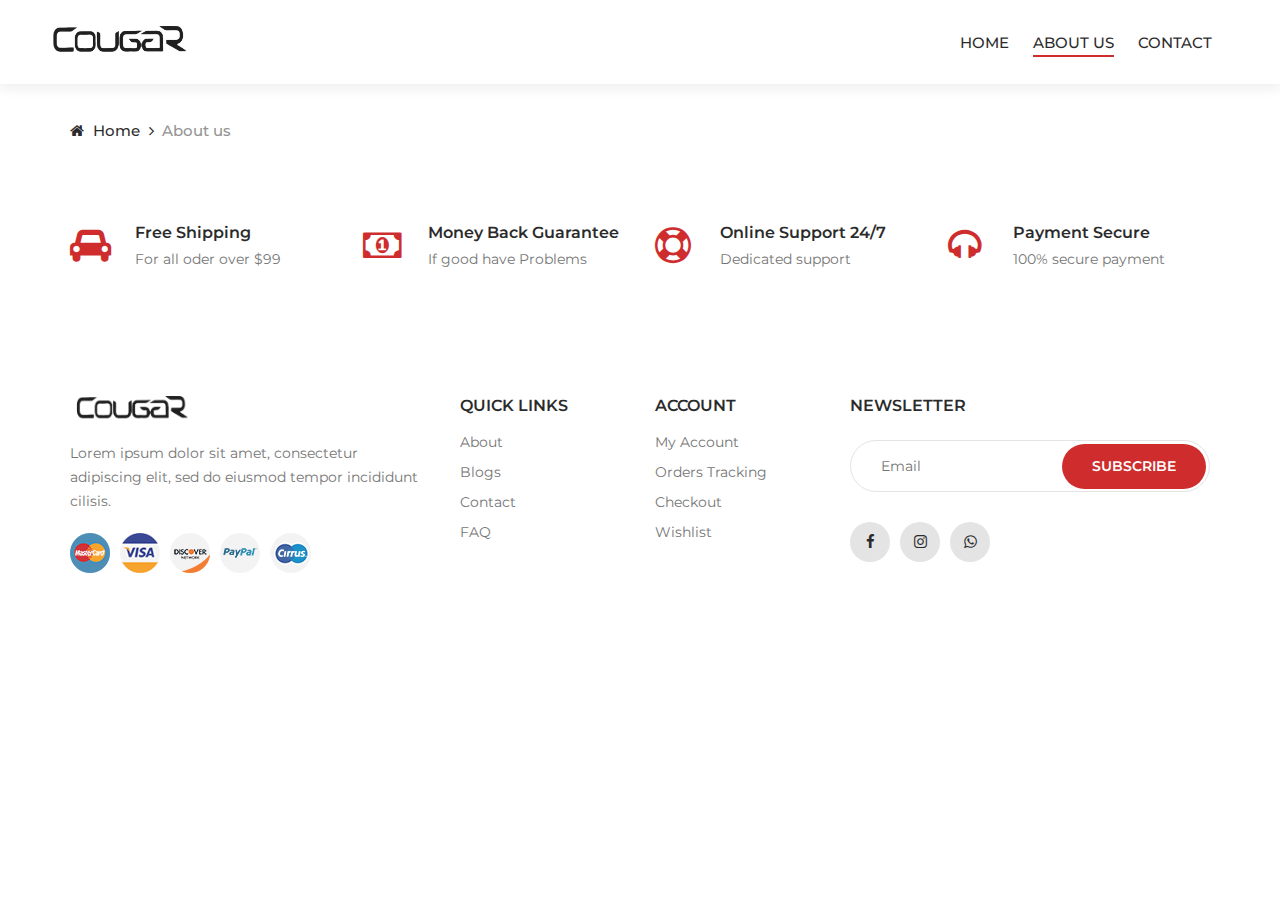
==== commit 6053ac02: "first commit" ====
--- a/blog.html
+++ b/blog.html
@@ -12,7 +12,7 @@
     <!-- Google Font -->
     <link href="https://fonts.googleapis.com/css2?family=Cookie&display=swap" rel="stylesheet">
     <link href="https://fonts.googleapis.com/css2?family=Montserrat:wght@400;500;600;700;800;900&display=swap"
-    rel="stylesheet">
+        rel="stylesheet">
 
     <!-- Css Styles -->
     <link rel="stylesheet" href="css/bootstrap.min.css" type="text/css">
@@ -35,23 +35,11 @@
     <div class="offcanvas-menu-overlay"></div>
     <div class="offcanvas-menu-wrapper">
         <div class="offcanvas__close">+</div>
-        <ul class="offcanvas__widget">
-            <li><span class="icon_search search-switch"></span></li>
-            <li><a href="#"><span class="icon_heart_alt"></span>
-                <div class="tip">2</div>
-            </a></li>
-            <li><a href="#"><span class="icon_bag_alt"></span>
-                <div class="tip">2</div>
-            </a></li>
-        </ul>
         <div class="offcanvas__logo">
-            <a href="./index.html"><img src="img/logo.png" alt=""></a>
+            <a href="./index.html"><img src="img/product/new-logo__1_-removebg-preview.png" alt=""
+                    style="width: 100px;"></a>
         </div>
         <div id="mobile-menu-wrap"></div>
-        <div class="offcanvas__auth">
-            <a href="#">Login</a>
-            <a href="#">Register</a>
-        </div>
     </div>
     <!-- Offcanvas Menu End -->
 
@@ -61,46 +49,22 @@
             <div class="row">
                 <div class="col-xl-3 col-lg-2">
                     <div class="header__logo">
-                        <a href="./index.html"><img src="img/logo.png" alt=""></a>
+                        <a href="./index.html"><img src="img/product/new-logo__1_-removebg-preview.png" alt=""
+                                style="width: 150px;"></a>
                     </div>
                 </div>
                 <div class="col-xl-6 col-lg-7">
+
+                </div>
+                <div class="col-lg-3">
                     <nav class="header__menu">
                         <ul>
                             <li><a href="./index.html">Home</a></li>
-                            <li><a href="#">Women’s</a></li>
-                            <li><a href="#">Men’s</a></li>
-                            <li class="active"><a href="./shop.html">Shop</a></li>
-                            <li><a href="#">Pages</a>
-                                <ul class="dropdown">
-                                    <li><a href="./product-details.html">Product Details</a></li>
-                                    <li><a href="./shop-cart.html">Shop Cart</a></li>
-                                    <li><a href="./checkout.html">Checkout</a></li>
-                                    <li><a href="./blog-details.html">Blog Details</a></li>
-                                </ul>
-                            </li>
-                            <li><a href="./blog.html">Blog</a></li>
+                            <li class="active"><a href="./blog.html">About us</a></li>
                             <li><a href="./contact.html">Contact</a></li>
                         </ul>
                     </nav>
                 </div>
-                <div class="col-lg-3">
-                    <div class="header__right">
-                        <div class="header__right__auth">
-                            <a href="#">Login</a>
-                            <a href="#">Register</a>
-                        </div>
-                        <ul class="header__right__widget">
-                            <li><span class="icon_search search-switch"></span></li>
-                            <li><a href="#"><span class="icon_heart_alt"></span>
-                                <div class="tip">2</div>
-                            </a></li>
-                            <li><a href="#"><span class="icon_bag_alt"></span>
-                                <div class="tip">2</div>
-                            </a></li>
-                        </ul>
-                    </div>
-                </div>
             </div>
             <div class="canvas__open">
                 <i class="fa fa-bars"></i>
@@ -116,7 +80,7 @@
                 <div class="col-lg-12">
                     <div class="breadcrumb__links">
                         <a href="./index.html"><i class="fa fa-home"></i> Home</a>
-                        <span>Blog</span>
+                        <span>About us</span>
                     </div>
                 </div>
             </div>
@@ -124,181 +88,42 @@
     </div>
     <!-- Breadcrumb End -->
 
-    <!-- Blog Section Begin -->
-    <section class="blog spad">
+    <!-- Services Section Begin -->
+    <section class="services spad">
         <div class="container">
             <div class="row">
-                <div class="col-lg-4 col-md-4 col-sm-6">
-                    <div class="blog__item">
-                        <div class="blog__item__pic large__item set-bg" data-setbg="img/blog/blog-1.jpg"></div>
-                        <div class="blog__item__text">
-                            <h6><a href="#">No Bad Blood! The Reason Why Tamr Judge Finally Made Up With...</a></h6>
-                            <ul>
-                                <li>by <span>Ema Timahe</span></li>
-                                <li>Seb 17, 2019</li>
-                            </ul>
-                        </div>
-                    </div>
-                    <div class="blog__item">
-                        <div class="blog__item__pic set-bg" data-setbg="img/blog/blog-7.jpg"></div>
-                        <div class="blog__item__text">
-                            <h6><a href="#">Pot Party! See Farrah Abraham Flaunt Smoking Body At...</a></h6>
-                            <ul>
-                                <li>by <span>Ema Timahe</span></li>
-                                <li>Seb 17, 2019</li>
-                            </ul>
-                        </div>
-                    </div>
-                    <div class="blog__item">
-                        <div class="blog__item__pic set-bg" data-setbg="img/blog/blog-9.jpg"></div>
-                        <div class="blog__item__text">
-                            <h6><a href="#">CMT Awards 2019 Red Carpet Arrivals Carrie Underwood, Sheryl...</a></h6>
-                            <ul>
-                                <li>by <span>Ema Timahe</span></li>
-                                <li>Seb 17, 2019</li>
-                            </ul>
-                        </div>
-                    </div>
-                </div>
-                <div class="col-lg-4 col-md-4 col-sm-6">
-                    <div class="blog__item">
-                        <div class="blog__item__pic set-bg" data-setbg="img/blog/blog-2.jpg"></div>
-                        <div class="blog__item__text">
-                            <h6><a href="#">Amf Cannes Red Carpet Celebrities Kendall Jenner, Pamela...</a></h6>
-                            <ul>
-                                <li>by <span>Ema Timahe</span></li>
-                                <li>Seb 17, 2019</li>
-                            </ul>
-                        </div>
-                    </div>
-                    <div class="blog__item">
-                        <div class="blog__item__pic set-bg" data-setbg="img/blog/blog-4.jpg"></div>
-                        <div class="blog__item__text">
-                            <h6><a href="#">Ireland Baldwin Shows Off Trendy Ilse Valfre Tattoo At Stagecoach...</a>
-                            </h6>
-                            <ul>
-                                <li>by <span>Ema Timahe</span></li>
-                                <li>Seb 17, 2019</li>
-                            </ul>
-                        </div>
-                    </div>
-                    <div class="blog__item">
-                        <div class="blog__item__pic set-bg" data-setbg="img/blog/blog-8.jpg"></div>
-                        <div class="blog__item__text">
-                            <h6><a href="#">Kim Kardashian Steps Out In Paris Wearing Shocking Sparkly...</a></h6>
-                            <ul>
-                                <li>by <span>Ema Timahe</span></li>
-                                <li>Seb 17, 2019</li>
-                            </ul>
-                        </div>
-                    </div>
-                    <div class="blog__item">
-                        <div class="blog__item__pic set-bg" data-setbg="img/blog/blog-10.jpg"></div>
-                        <div class="blog__item__text">
-                            <h6><a href="#">A-list Battle! Angelina Jolie & Lady Gaga Fighting Over Who...</a></h6>
-                            <ul>
-                                <li>by <span>Ema Timahe</span></li>
-                                <li>Seb 17, 2019</li>
-                            </ul>
-                        </div>
-                    </div>
-                </div>
-                <div class="col-lg-4 col-md-4 col-sm-6">
-                    <div class="blog__item">
-                        <div class="blog__item__pic set-bg" data-setbg="img/blog/blog-3.jpg"></div>
-                        <div class="blog__item__text">
-                            <h6><a href="#">Gigi Hadid, Rita Ora, Serena & Other Hot Celebs Stun At 2019...</a></h6>
-                            <ul>
-                                <li>by <span>Ema Timahe</span></li>
-                                <li>Seb 17, 2019</li>
-                            </ul>
-                        </div>
-                    </div>
-                    <div class="blog__item">
-                        <div class="blog__item__pic set-bg" data-setbg="img/blog/blog-5.jpg"></div>
-                        <div class="blog__item__text">
-                            <h6><a href="#">Billboard Music Awards: Best, Worst & Wackiest Dresses On The...</a></h6>
-                            <ul>
-                                <li>by <span>Ema Timahe</span></li>
-                                <li>Seb 17, 2019</li>
-                            </ul>
-                        </div>
-                    </div>
-                    <div class="blog__item">
-                        <div class="blog__item__pic large__item set-bg" data-setbg="img/blog/blog-6.jpg"></div>
-                        <div class="blog__item__text">
-                            <h6><a href="#">Stephanie Pratt Busts Out Of Teeny Black Bikini During Hawaii...</a></h6>
-                            <ul>
-                                <li>by <span>Ema Timahe</span></li>
-                                <li>Seb 17, 2019</li>
-                            </ul>
-                        </div>
-                    </div>
-                </div>
-                <div class="col-lg-12 text-center">
-                    <a href="#" class="primary-btn load-btn">Load more posts</a>
+                <div class="col-lg-3 col-md-4 col-sm-6">
+                    <div class="services__item">
+                        <i class="fa fa-car"></i>
+                        <h6>Free Shipping</h6>
+                        <p>For all oder over $99</p>
+                    </div>
+                </div>
+                <div class="col-lg-3 col-md-4 col-sm-6">
+                    <div class="services__item">
+                        <i class="fa fa-money"></i>
+                        <h6>Money Back Guarantee</h6>
+                        <p>If good have Problems</p>
+                    </div>
+                </div>
+                <div class="col-lg-3 col-md-4 col-sm-6">
+                    <div class="services__item">
+                        <i class="fa fa-support"></i>
+                        <h6>Online Support 24/7</h6>
+                        <p>Dedicated support</p>
+                    </div>
+                </div>
+                <div class="col-lg-3 col-md-4 col-sm-6">
+                    <div class="services__item">
+                        <i class="fa fa-headphones"></i>
+                        <h6>Payment Secure</h6>
+                        <p>100% secure payment</p>
+                    </div>
                 </div>
             </div>
         </div>
     </section>
-    <!-- Blog Section End -->
-
-    <!-- Instagram Begin -->
-    <div class="instagram">
-        <div class="container-fluid">
-            <div class="row">
-                <div class="col-lg-2 col-md-4 col-sm-4 p-0">
-                    <div class="instagram__item set-bg" data-setbg="img/instagram/insta-1.jpg">
-                        <div class="instagram__text">
-                            <i class="fa fa-instagram"></i>
-                            <a href="#">@ ashion_shop</a>
-                        </div>
-                    </div>
-                </div>
-                <div class="col-lg-2 col-md-4 col-sm-4 p-0">
-                    <div class="instagram__item set-bg" data-setbg="img/instagram/insta-2.jpg">
-                        <div class="instagram__text">
-                            <i class="fa fa-instagram"></i>
-                            <a href="#">@ ashion_shop</a>
-                        </div>
-                    </div>
-                </div>
-                <div class="col-lg-2 col-md-4 col-sm-4 p-0">
-                    <div class="instagram__item set-bg" data-setbg="img/instagram/insta-3.jpg">
-                        <div class="instagram__text">
-                            <i class="fa fa-instagram"></i>
-                            <a href="#">@ ashion_shop</a>
-                        </div>
-                    </div>
-                </div>
-                <div class="col-lg-2 col-md-4 col-sm-4 p-0">
-                    <div class="instagram__item set-bg" data-setbg="img/instagram/insta-4.jpg">
-                        <div class="instagram__text">
-                            <i class="fa fa-instagram"></i>
-                            <a href="#">@ ashion_shop</a>
-                        </div>
-                    </div>
-                </div>
-                <div class="col-lg-2 col-md-4 col-sm-4 p-0">
-                    <div class="instagram__item set-bg" data-setbg="img/instagram/insta-5.jpg">
-                        <div class="instagram__text">
-                            <i class="fa fa-instagram"></i>
-                            <a href="#">@ ashion_shop</a>
-                        </div>
-                    </div>
-                </div>
-                <div class="col-lg-2 col-md-4 col-sm-4 p-0">
-                    <div class="instagram__item set-bg" data-setbg="img/instagram/insta-6.jpg">
-                        <div class="instagram__text">
-                            <i class="fa fa-instagram"></i>
-                            <a href="#">@ ashion_shop</a>
-                        </div>
-                    </div>
-                </div>
-            </div>
-        </div>
-    </div>
-    <!-- Instagram End -->
+    <!-- Services Section End -->
 
     <!-- Footer Section Begin -->
     <footer class="footer">
@@ -307,10 +132,11 @@
                 <div class="col-lg-4 col-md-6 col-sm-7">
                     <div class="footer__about">
                         <div class="footer__logo">
-                            <a href="./index.html"><img src="img/logo.png" alt=""></a>
+                            <a href="./index.html"><img src="img/product/new-logo__1_-removebg-preview.png" alt=""
+                                    style="width: 125px;"></a>
                         </div>
                         <p>Lorem ipsum dolor sit amet, consectetur adipiscing elit, sed do eiusmod tempor incididunt
-                        cilisis.</p>
+                            cilisis.</p>
                         <div class="footer__payment">
                             <a href="#"><img src="img/payment/payment-1.png" alt=""></a>
                             <a href="#"><img src="img/payment/payment-2.png" alt=""></a>
@@ -351,21 +177,12 @@
                         </form>
                         <div class="footer__social">
                             <a href="#"><i class="fa fa-facebook"></i></a>
-                            <a href="#"><i class="fa fa-twitter"></i></a>
-                            <a href="#"><i class="fa fa-youtube-play"></i></a>
-                            <a href="#"><i class="fa fa-instagram"></i></a>
-                            <a href="#"><i class="fa fa-pinterest"></i></a>
+                            <a
+                                href="https://www.instagram.com/cougar_bags/?utm_source=ig_web_button_share_sheet&igshid=OGQ5ZDc2ODk2ZA=="><i
+                                    class="fa fa-instagram"></i></a>
+                            <a href="#"><i class="fa fa-whatsapp"></i></a>
                         </div>
                     </div>
-                </div>
-            </div>
-            <div class="row">
-                <div class="col-lg-12">
-                    <!-- Link back to Colorlib can't be removed. Template is licensed under CC BY 3.0. -->
-                    <div class="footer__copyright__text">
-                        <p>Copyright &copy; <script>document.write(new Date().getFullYear());</script> All rights reserved | This template is made with <i class="fa fa-heart" aria-hidden="true"></i> by <a href="https://colorlib.com" target="_blank">Colorlib</a></p>
-                    </div>
-                    <!-- Link back to Colorlib can't be removed. Template is licensed under CC BY 3.0. -->
                 </div>
             </div>
         </div>
